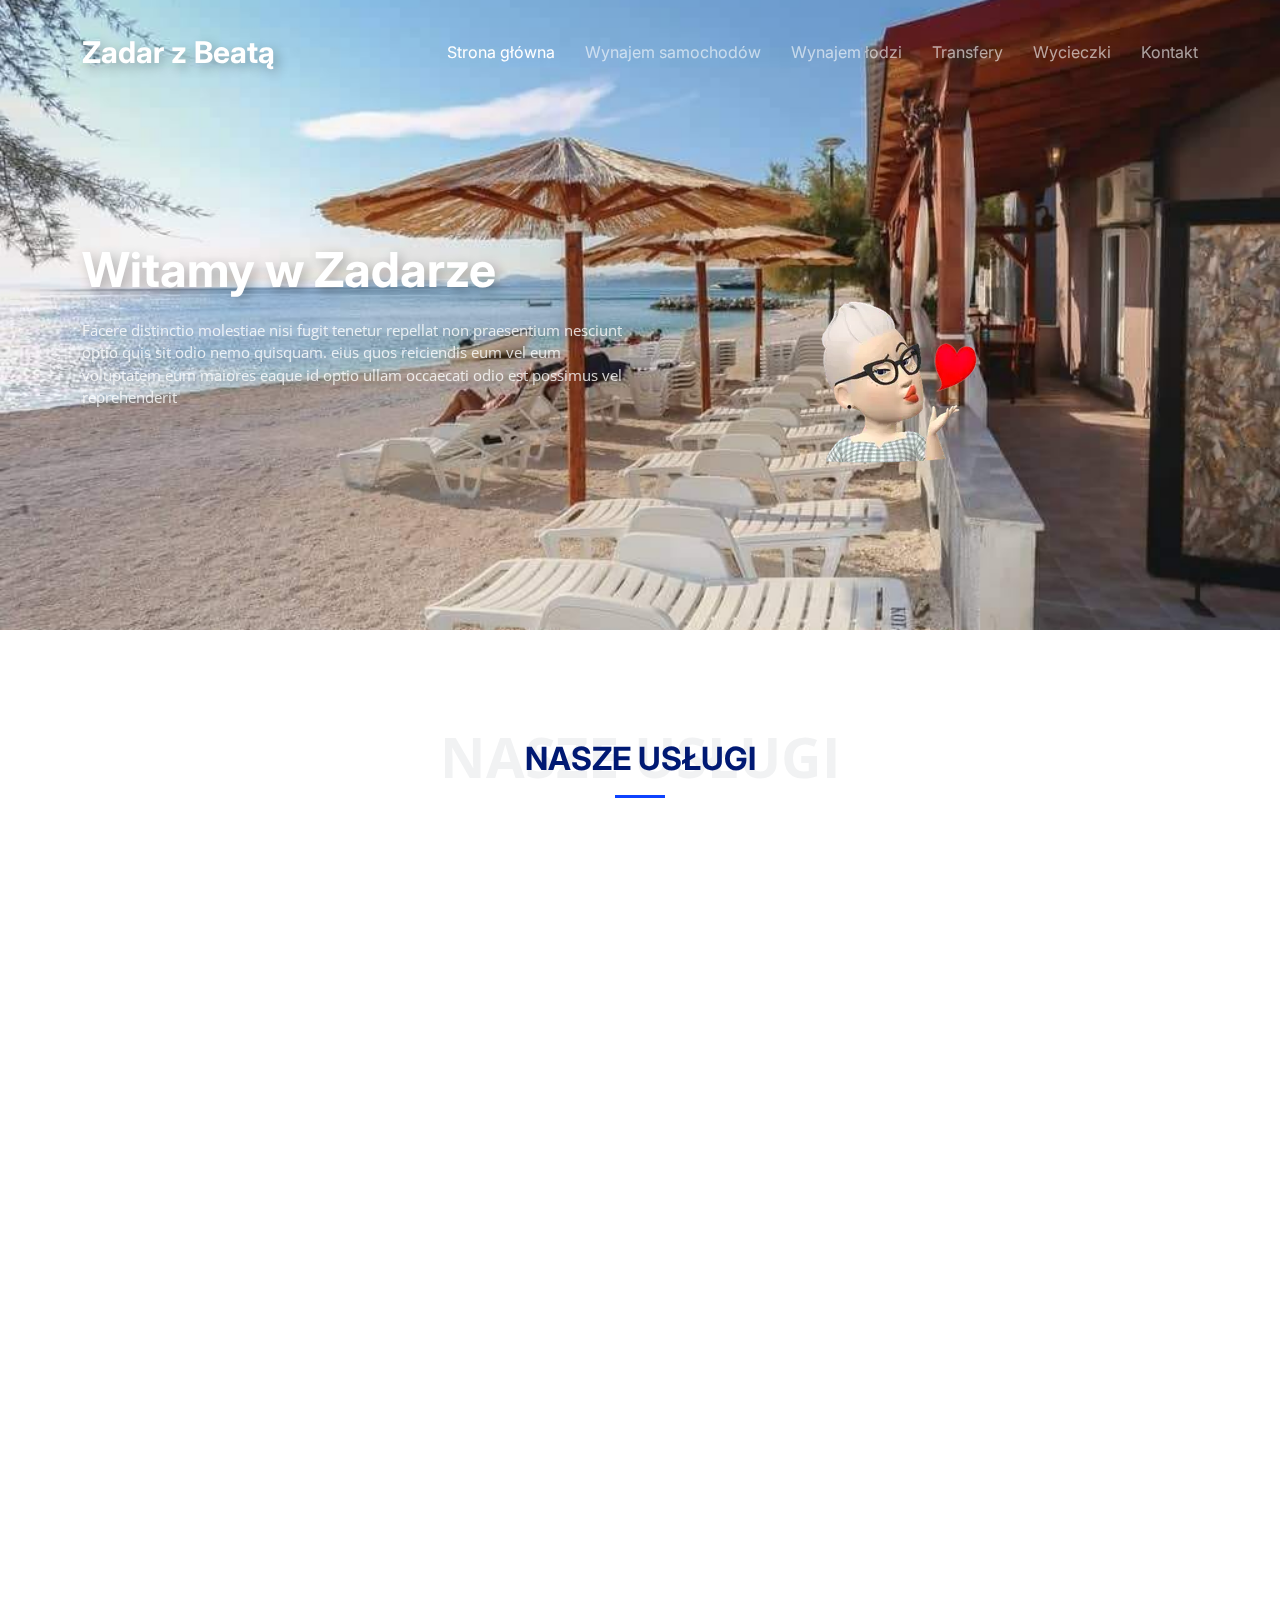
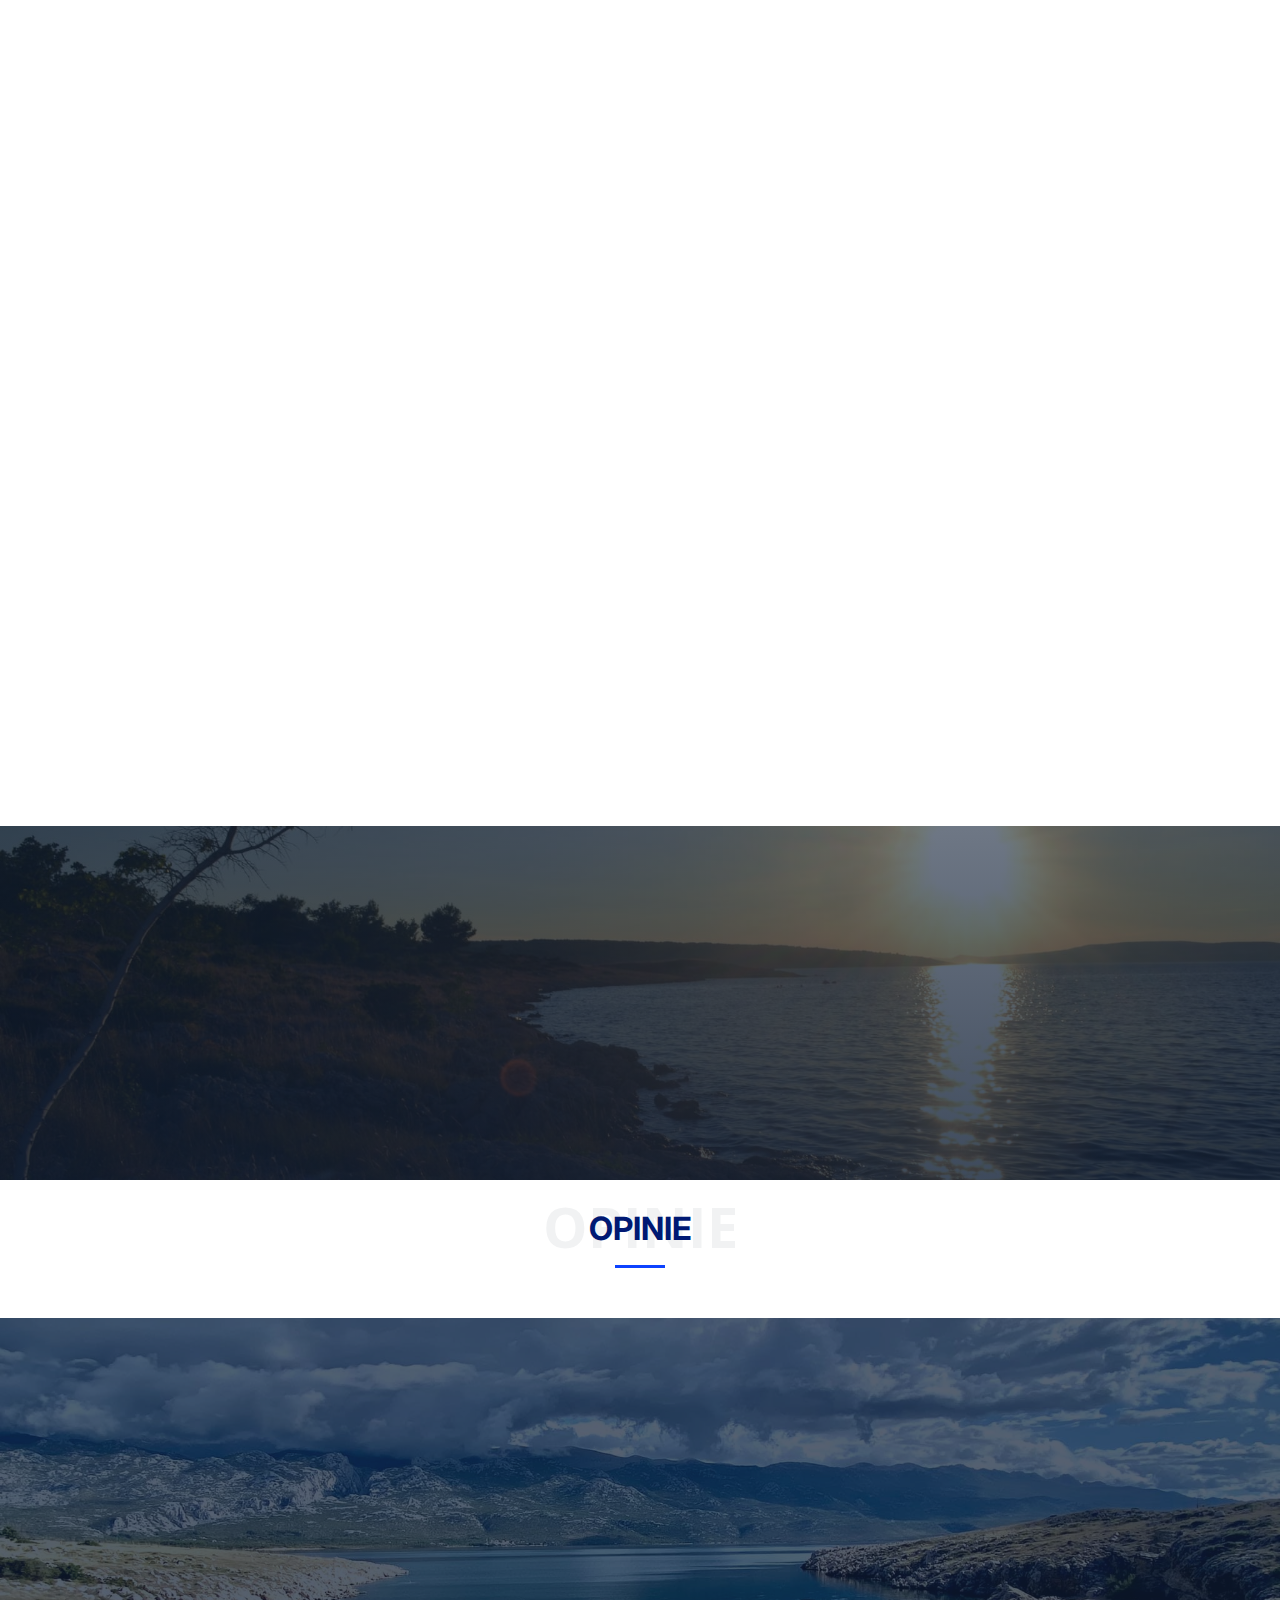
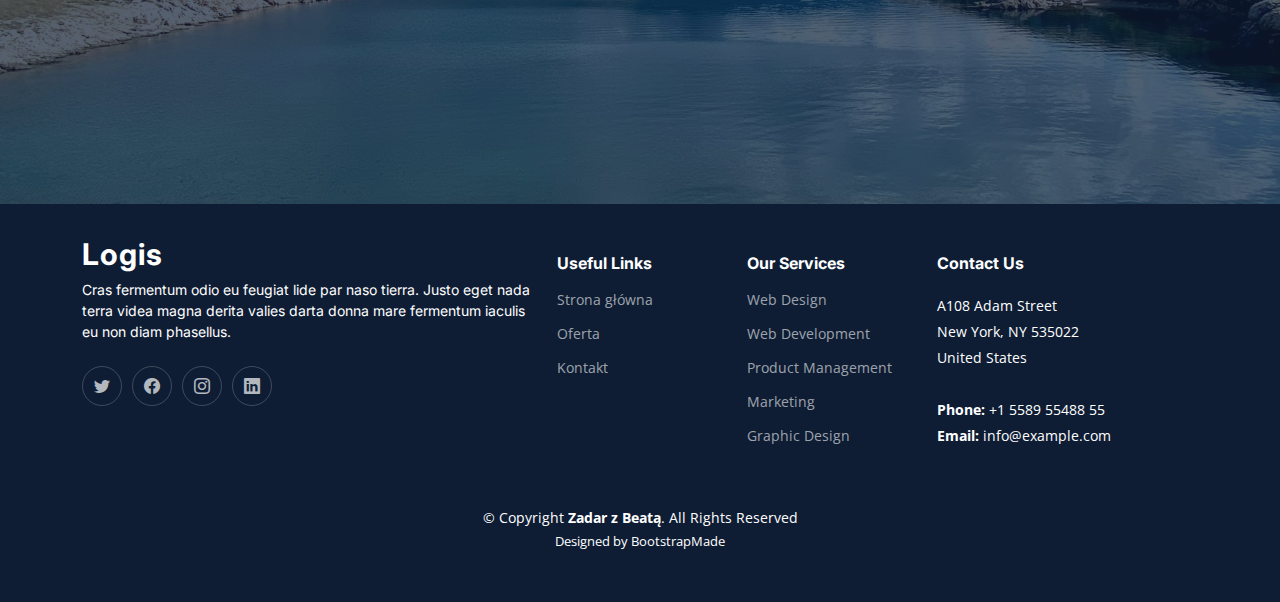
==== index.html @ bf8ce145 "First draw" ====
<!DOCTYPE html>
<html lang="en">

<head>
  <meta charset="utf-8">
  <meta content="width=device-width, initial-scale=1.0" name="viewport">

  <title>Zadar z Beatą</title>
  <meta content="Zadar z beatą - wypożyczenie auta, wypożyczenie łodzi, wycieczki, transfery lotniskowe" name="description">
  <meta content="zadar, chorowacja, wypożyczenie auta, wypożyczenie łodzi, wycieczki, transfery lotniskowe" name="keywords">

  <!-- Favicons -->
  <link href="assets/img/favicon.png" rel="icon">
  <link href="assets/img/apple-touch-icon.png" rel="apple-touch-icon">

  <!-- Google Fonts -->
  <link rel="preconnect" href="https://fonts.googleapis.com">
  <link rel="preconnect" href="https://fonts.gstatic.com" crossorigin>
  <link href="https://fonts.googleapis.com/css2?family=Open+Sans:ital,wght@0,300;0,400;0,500;0,600;0,700;1,300;1,400;1,600;1,700&family=Poppins:ital,wght@0,300;0,400;0,500;0,600;0,700;1,300;1,400;1,500;1,600;1,700&family=Inter:ital,wght@0,300;0,400;0,500;0,600;0,700;1,300;1,400;1,500;1,600;1,700&display=swap" rel="stylesheet">

  <!-- Vendor CSS Files -->
  <link href="assets/vendor/bootstrap/css/bootstrap.min.css" rel="stylesheet">
  <link href="assets/vendor/bootstrap-icons/bootstrap-icons.css" rel="stylesheet">
  <link href="assets/vendor/fontawesome-free/css/all.min.css" rel="stylesheet">
  <link href="assets/vendor/glightbox/css/glightbox.min.css" rel="stylesheet">
  <link href="assets/vendor/swiper/swiper-bundle.min.css" rel="stylesheet">
  <link href="assets/vendor/aos/aos.css" rel="stylesheet">

  <!-- Template Main CSS File -->
  <link href="assets/css/main.css" rel="stylesheet">

  <!-- =======================================================
  * Template Name: Logis - v1.2.1
  * Template URL: https://bootstrapmade.com/logis-bootstrap-logistics-website-template/
  * Author: BootstrapMade.com
  * License: https://bootstrapmade.com/license/
  ======================================================== -->
</head>

<body>

  <!-- ======= Header ======= -->
  <header id="header" class="header d-flex align-items-center fixed-top">
    <div class="container-fluid container-xl d-flex align-items-center justify-content-between">

      <a href="index.html" class="logo d-flex align-items-center">
        <!-- Uncomment the line below if you also wish to use an image logo -->
        <!-- <img src="assets/img/logo.png" alt=""> -->
        <h1>Zadar z Beatą</h1>
      </a>

      <i class="mobile-nav-toggle mobile-nav-show bi bi-list"></i>
      <i class="mobile-nav-toggle mobile-nav-hide d-none bi bi-x"></i>
      <nav id="navbar" class="navbar">
        <ul>
          <li><a href="index.html" class="active">Strona główna</a></li>
          <li><a href="services.html">Wynajem samochodów</a></li>
          <li><a href="services-boats.html">Wynajem łodzi</a></li>
          <li><a href="services-transfers.html">Transfery</a></li>
          <li><a href="services-trips.html">Wycieczki</a></li>


          <!--          <li class="dropdown"><a href="#"><span>Drop Down</span> <i class="bi bi-chevron-down dropdown-indicator"></i></a>-->
<!--            <ul>-->
<!--              <li><a href="#">Drop Down 1</a></li>-->
<!--              <li class="dropdown"><a href="#"><span>Deep Drop Down</span> <i class="bi bi-chevron-down dropdown-indicator"></i></a>-->
<!--                <ul>-->
<!--                  <li><a href="#">Deep Drop Down 1</a></li>-->
<!--                  <li><a href="#">Deep Drop Down 2</a></li>-->
<!--                  <li><a href="#">Deep Drop Down 3</a></li>-->
<!--                  <li><a href="#">Deep Drop Down 4</a></li>-->
<!--                  <li><a href="#">Deep Drop Down 5</a></li>-->
<!--                </ul>-->
<!--              </li>-->
<!--              <li><a href="#">Drop Down 2</a></li>-->
<!--              <li><a href="#">Drop Down 3</a></li>-->
<!--              <li><a href="#">Drop Down 4</a></li>-->
<!--            </ul>-->
<!--          </li>-->
          <li><a href="contact.html">Kontakt</a></li>
<!--          <li><a class="get-a-quote" href="get-a-quote.html">Oblicz</a></li>-->
        </ul>
      </nav><!-- .navbar -->

    </div>
  </header><!-- End Header -->
  <!-- End Header -->

  <!-- ======= Hero Section ======= -->
  <section id="hero" class="hero d-flex align-items-center">
    <div class="container">
      <div class="row gy-4 d-flex justify-content-between">
        <div class="col-lg-6 order-2 order-lg-1 d-flex flex-column justify-content-center">
          <h2 data-aos="fade-up">Witamy w Zadarze</h2>
          <p data-aos="fade-up" data-aos-delay="100">Facere distinctio molestiae nisi fugit tenetur repellat non praesentium nesciunt optio quis sit odio nemo quisquam. eius quos reiciendis eum vel eum voluptatem eum maiores eaque id optio ullam occaecati odio est possimus vel reprehenderit</p>

<!--          <form action="#" class="form-search d-flex align-items-stretch mb-3" data-aos="fade-up" data-aos-delay="200">-->
<!--            <input type="text" class="form-control" placeholder="ZIP code or CitY">-->
<!--            <button type="submit" class="btn btn-primary">Search</button>-->
<!--          </form>-->

<!--          <div class="row gy-4" data-aos="fade-up" data-aos-delay="400">-->

<!--            <div class="col-lg-3 col-6">-->
<!--              <div class="stats-item text-center w-100 h-100">-->
<!--                <span data-purecounter-start="0" data-purecounter-end="232" data-purecounter-duration="1" class="purecounter"></span>-->
<!--                <p>Clients</p>-->
<!--              </div>-->
<!--            </div>&lt;!&ndash; End Stats Item &ndash;&gt;-->

<!--            <div class="col-lg-3 col-6">-->
<!--              <div class="stats-item text-center w-100 h-100">-->
<!--                <span data-purecounter-start="0" data-purecounter-end="521" data-purecounter-duration="1" class="purecounter"></span>-->
<!--                <p>Projects</p>-->
<!--              </div>-->
<!--            </div>&lt;!&ndash; End Stats Item &ndash;&gt;-->

<!--            <div class="col-lg-3 col-6">-->
<!--              <div class="stats-item text-center w-100 h-100">-->
<!--                <span data-purecounter-start="0" data-purecounter-end="1453" data-purecounter-duration="1" class="purecounter"></span>-->
<!--                <p>Support</p>-->
<!--              </div>-->
<!--            </div>&lt;!&ndash; End Stats Item &ndash;&gt;-->

<!--            <div class="col-lg-3 col-6">-->
<!--              <div class="stats-item text-center w-100 h-100">-->
<!--                <span data-purecounter-start="0" data-purecounter-end="32" data-purecounter-duration="1" class="purecounter"></span>-->
<!--                <p>Workers</p>-->
<!--              </div>-->
<!--            </div>&lt;!&ndash; End Stats Item &ndash;&gt;-->

<!--          </div>-->
        </div>

        <div class="col-lg-5 order-1 order-lg-2 hero-img" data-aos="zoom-out">
          <img src="assets/img/beata.webp" class="img-fluid mb-3 mb-lg-0" alt="">
        </div>

      </div>
    </div>
  </section><!-- End Hero Section -->

  <main id="main">

<!--    &lt;!&ndash; ======= Featured Services Section ======= &ndash;&gt;-->
<!--    <section id="featured-services" class="featured-services">-->
<!--      <div class="container">-->

<!--        <div class="row gy-4">-->

<!--          <div class="col-lg-4 col-md-6 service-item d-flex" data-aos="fade-up">-->
<!--            <div class="icon flex-shrink-0"><i class="fa-solid fa-cart-flatbed"></i></div>-->
<!--            <div>-->
<!--              <h4 class="title">Lorem Ipsum</h4>-->
<!--              <p class="description">Voluptatum deleniti atque corrupti quos dolores et quas molestias excepturi sint occaecati cupiditate non provident</p>-->
<!--              <a href="service-details.html" class="readmore stretched-link"><span>Learn More</span><i class="bi bi-arrow-right"></i></a>-->
<!--            </div>-->
<!--          </div>-->
<!--          &lt;!&ndash; End Service Item &ndash;&gt;-->

<!--          <div class="col-lg-4 col-md-6 service-item d-flex" data-aos="fade-up" data-aos-delay="100">-->
<!--            <div class="icon flex-shrink-0"><i class="fa-solid fa-truck"></i></div>-->
<!--            <div>-->
<!--              <h4 class="title">Dolor Sitema</h4>-->
<!--              <p class="description">Minim veniam, quis nostrud exercitation ullamco laboris nisi ut aliquip ex ea commodo consequat tarad limino ata</p>-->
<!--              <a href="service-details.html" class="readmore stretched-link"><span>Learn More</span><i class="bi bi-arrow-right"></i></a>-->
<!--            </div>-->
<!--          </div>&lt;!&ndash; End Service Item &ndash;&gt;-->

<!--          <div class="col-lg-4 col-md-6 service-item d-flex" data-aos="fade-up" data-aos-delay="200">-->
<!--            <div class="icon flex-shrink-0"><i class="fa-solid fa-truck-ramp-box"></i></div>-->
<!--            <div>-->
<!--              <h4 class="title">Sed ut perspiciatis</h4>-->
<!--              <p class="description">Duis aute irure dolor in reprehenderit in voluptate velit esse cillum dolore eu fugiat nulla pariatur</p>-->
<!--              <a href="service-details.html" class="readmore stretched-link"><span>Learn More</span><i class="bi bi-arrow-right"></i></a>-->
<!--            </div>-->
<!--          </div>&lt;!&ndash; End Service Item &ndash;&gt;-->

<!--        </div>-->

<!--      </div>-->
<!--    </section>&lt;!&ndash; End Featured Services Section &ndash;&gt;-->

<!--    &lt;!&ndash; ======= About Us Section ======= &ndash;&gt;-->
<!--    <section id="about" class="about pt-0">-->
<!--      <div class="container" data-aos="fade-up">-->

<!--        <div class="row gy-4">-->
<!--          <div class="col-lg-6 position-relative align-self-start order-lg-last order-first">-->
<!--            <img src="assets/img/about.jpg" class="img-fluid" alt="">-->
<!--            <a href="https://www.youtube.com/watch?v=LXb3EKWsInQ" class="glightbox play-btn"></a>-->
<!--          </div>-->
<!--          <div class="col-lg-6 content order-last  order-lg-first">-->
<!--            <h3>About Us</h3>-->
<!--            <p>-->
<!--              Dolor iure expedita id fuga asperiores qui sunt consequatur minima. Quidem voluptas deleniti. Sit quia molestiae quia quas qui magnam itaque veritatis dolores. Corrupti totam ut eius incidunt reiciendis veritatis asperiores placeat.-->
<!--            </p>-->
<!--            <ul>-->
<!--              <li data-aos="fade-up" data-aos-delay="100">-->
<!--                <i class="bi bi-diagram-3"></i>-->
<!--                <div>-->
<!--                  <h5>Ullamco laboris nisi ut aliquip consequat</h5>-->
<!--                  <p>Magni facilis facilis repellendus cum excepturi quaerat praesentium libre trade</p>-->
<!--                </div>-->
<!--              </li>-->
<!--              <li data-aos="fade-up" data-aos-delay="200">-->
<!--                <i class="bi bi-fullscreen-exit"></i>-->
<!--                <div>-->
<!--                  <h5>Magnam soluta odio exercitationem reprehenderi</h5>-->
<!--                  <p>Quo totam dolorum at pariatur aut distinctio dolorum laudantium illo direna pasata redi</p>-->
<!--                </div>-->
<!--              </li>-->
<!--              <li data-aos="fade-up" data-aos-delay="300">-->
<!--                <i class="bi bi-broadcast"></i>-->
<!--                <div>-->
<!--                  <h5>Voluptatem et qui exercitationem</h5>-->
<!--                  <p>Et velit et eos maiores est tempora et quos dolorem autem tempora incidunt maxime veniam</p>-->
<!--                </div>-->
<!--              </li>-->
<!--            </ul>-->
<!--          </div>-->
<!--        </div>-->

<!--      </div>-->
<!--    </section>&lt;!&ndash; End About Us Section &ndash;&gt;-->

    <!-- ======= Services Section ======= -->
    <section id="service" class="services">
      <div class="container" data-aos="fade-up">

        <div class="section-header">
          <span>Nasze usługi</span>
          <h2>Nasze usługi</h2>

        </div>

        <div class="row gy-4">

          <div class="col-lg-4 col-md-6" data-aos="fade-up" data-aos-delay="100">
            <div class="card">
              <div class="card-img">
                <img src="assets/img/car3.jpeg" alt="" class="img-fluid">
              </div>
              <h3><a href="service-details.html" class="stretched-link">Wypożycz samochód</a></h3>
              <p>Mamy do wyboru cztery rózne samochody</p>
            </div>
          </div><!-- End Card Item -->

          <div class="col-lg-4 col-md-6" data-aos="fade-up" data-aos-delay="200">
            <div class="card">
              <div class="card-img">
                <img src="assets/img/boat2.jpeg" alt="" class="img-fluid">
              </div>
              <h3><a href="service-details.html" class="stretched-link">Wypożycz łódź</a></h3>
              <p>Mamy do wyboru dwie łodzie, jeśli nie masz uprawnień nie ma problemu, można wynająć łódź ze skipperem</p>
            </div>
          </div><!-- End Card Item -->

          <div class="col-lg-4 col-md-6" data-aos="fade-up" data-aos-delay="300">
            <div class="card">
              <div class="card-img">
                <img src="assets/img/plane.jpeg" alt="" class="img-fluid">
              </div>
              <h3><a href="service-details.html" class="stretched-link">Transfery</a></h3>
              <p>Nie masz jak dojechać na lotnisko? Daj znać załatwimy dogodny transport nawet do 9 osób?</p>
            </div>
          </div><!-- End Card Item -->

          <div class="col-lg-4 col-md-6" data-aos="fade-up" data-aos-delay="400">
            <div class="card">
              <div class="card-img">
                <img src="assets/img/boattrip.jpeg" alt="" class="img-fluid">
              </div>
              <h3><a href="service-details.html" class="stretched-link">Wycieczki</a></h3>
              <p>Masz ochote zwiedzić Zadar i okolice statkiem, może paralotnią? poznaj naszą ofertę</p>
            </div>
          </div><!-- End Card Item -->

<!--          <div class="col-lg-4 col-md-6" data-aos="fade-up" data-aos-delay="500">-->
<!--            <div class="card">-->
<!--              <div class="card-img">-->
<!--                <img src="assets/img/packaging-service.jpg" alt="" class="img-fluid">-->
<!--              </div>-->
<!--              <h3><a href="service-details.html" class="stretched-link">Packaging</a></h3>-->
<!--              <p>Illo consequuntur quisquam delectus praesentium modi dignissimos facere vel cum onsequuntur maiores beatae consequatur magni voluptates</p>-->
<!--            </div>-->
<!--          </div>&lt;!&ndash; End Card Item &ndash;&gt;-->

<!--          <div class="col-lg-4 col-md-6" data-aos="fade-up" data-aos-delay="600">-->
<!--            <div class="card">-->
<!--              <div class="card-img">-->
<!--                <img src="assets/img/warehousing-service.jpg" alt="" class="img-fluid">-->
<!--              </div>-->
<!--              <h3><a href="service-details.html" class="stretched-link">Warehousing</a></h3>-->
<!--              <p>Quas assumenda non occaecati molestiae. In aut earum sed natus eatae in vero. Ab modi quisquam aut nostrum unde et qui est non quo nulla</p>-->
<!--            </div>-->
<!--          </div>&lt;!&ndash; End Card Item &ndash;&gt;-->

        </div>

      </div>
    </section><!-- End Services Section -->



<!--    &lt;!&ndash; ======= Features Section ======= &ndash;&gt;-->
<!--    <section id="features" class="features">-->
<!--      <div class="container">-->

<!--        <div class="row gy-4 align-items-center features-item" data-aos="fade-up">-->

<!--          <div class="col-md-5">-->
<!--            <img src="assets/img/features-1.jpg" class="img-fluid" alt="">-->
<!--          </div>-->
<!--          <div class="col-md-7">-->
<!--            <h3>Voluptatem dignissimos provident quasi corporis voluptates sit assumenda.</h3>-->
<!--            <p class="fst-italic">-->
<!--              Lorem ipsum dolor sit amet, consectetur adipiscing elit, sed do eiusmod tempor incididunt ut labore et dolore-->
<!--              magna aliqua.-->
<!--            </p>-->
<!--            <ul>-->
<!--              <li><i class="bi bi-check"></i> Ullamco laboris nisi ut aliquip ex ea commodo consequat.</li>-->
<!--              <li><i class="bi bi-check"></i> Duis aute irure dolor in reprehenderit in voluptate velit.</li>-->
<!--              <li><i class="bi bi-check"></i> Ullam est qui quos consequatur eos accusamus.</li>-->
<!--            </ul>-->
<!--          </div>-->
<!--        </div>&lt;!&ndash; Features Item &ndash;&gt;-->

<!--        <div class="row gy-4 align-items-center features-item" data-aos="fade-up">-->
<!--          <div class="col-md-5 order-1 order-md-2">-->
<!--            <img src="assets/img/features-2.jpg" class="img-fluid" alt="">-->
<!--          </div>-->
<!--          <div class="col-md-7 order-2 order-md-1">-->
<!--            <h3>Corporis temporibus maiores provident</h3>-->
<!--            <p class="fst-italic">-->
<!--              Lorem ipsum dolor sit amet, consectetur adipiscing elit, sed do eiusmod tempor incididunt ut labore et dolore-->
<!--              magna aliqua.-->
<!--            </p>-->
<!--            <p>-->
<!--              Ullamco laboris nisi ut aliquip ex ea commodo consequat. Duis aute irure dolor in reprehenderit in voluptate-->
<!--              velit esse cillum dolore eu fugiat nulla pariatur. Excepteur sint occaecat cupidatat non proident, sunt in-->
<!--              culpa qui officia deserunt mollit anim id est laborum-->
<!--            </p>-->
<!--          </div>-->
<!--        </div>&lt;!&ndash; Features Item &ndash;&gt;-->

<!--        <div class="row gy-4 align-items-center features-item" data-aos="fade-up">-->
<!--          <div class="col-md-5">-->
<!--            <img src="assets/img/features-3.jpg" class="img-fluid" alt="">-->
<!--          </div>-->
<!--          <div class="col-md-7">-->
<!--            <h3>Sunt consequatur ad ut est nulla consectetur reiciendis animi voluptas</h3>-->
<!--            <p>Cupiditate placeat cupiditate placeat est ipsam culpa. Delectus quia minima quod. Sunt saepe odit aut quia voluptatem hic voluptas dolor doloremque.</p>-->
<!--            <ul>-->
<!--              <li><i class="bi bi-check"></i> Ullamco laboris nisi ut aliquip ex ea commodo consequat.</li>-->
<!--              <li><i class="bi bi-check"></i> Duis aute irure dolor in reprehenderit in voluptate velit.</li>-->
<!--              <li><i class="bi bi-check"></i> Facilis ut et voluptatem aperiam. Autem soluta ad fugiat.</li>-->
<!--            </ul>-->
<!--          </div>-->
<!--        </div>&lt;!&ndash; Features Item &ndash;&gt;-->

<!--        <div class="row gy-4 align-items-center features-item" data-aos="fade-up">-->
<!--          <div class="col-md-5 order-1 order-md-2">-->
<!--            <img src="assets/img/features-4.jpg" class="img-fluid" alt="">-->
<!--          </div>-->
<!--          <div class="col-md-7 order-2 order-md-1">-->
<!--            <h3>Quas et necessitatibus eaque impedit ipsum animi consequatur incidunt in</h3>-->
<!--            <p class="fst-italic">-->
<!--              Lorem ipsum dolor sit amet, consectetur adipiscing elit, sed do eiusmod tempor incididunt ut labore et dolore-->
<!--              magna aliqua.-->
<!--            </p>-->
<!--            <p>-->
<!--              Ullamco laboris nisi ut aliquip ex ea commodo consequat. Duis aute irure dolor in reprehenderit in voluptate-->
<!--              velit esse cillum dolore eu fugiat nulla pariatur. Excepteur sint occaecat cupidatat non proident, sunt in-->
<!--              culpa qui officia deserunt mollit anim id est laborum-->
<!--            </p>-->
<!--          </div>-->
<!--        </div>&lt;!&ndash; Features Item &ndash;&gt;-->

<!--      </div>-->
<!--    </section>&lt;!&ndash; End Features Section &ndash;&gt;-->

<!--    &lt;!&ndash; ======= Pricing Section ======= &ndash;&gt;-->
<!--    <section id="pricing" class="pricing pt-0">-->
<!--      <div class="container" data-aos="fade-up">-->

<!--        <div class="section-header">-->
<!--          <span>Pricing</span>-->
<!--          <h2>Pricing</h2>-->

<!--        </div>-->

<!--        <div class="row gy-4">-->

<!--          <div class="col-lg-4" data-aos="fade-up" data-aos-delay="100">-->
<!--            <div class="pricing-item">-->
<!--              <h3>Free Plan</h3>-->
<!--              <h4><sup>$</sup>0<span> / month</span></h4>-->
<!--              <ul>-->
<!--                <li><i class="bi bi-check"></i> Quam adipiscing vitae proin</li>-->
<!--                <li><i class="bi bi-check"></i> Nec feugiat nisl pretium</li>-->
<!--                <li><i class="bi bi-check"></i> Nulla at volutpat diam uteera</li>-->
<!--                <li class="na"><i class="bi bi-x"></i> <span>Pharetra massa massa ultricies</span></li>-->
<!--                <li class="na"><i class="bi bi-x"></i> <span>Massa ultricies mi quis hendrerit</span></li>-->
<!--              </ul>-->
<!--              <a href="#" class="buy-btn">Buy Now</a>-->
<!--            </div>-->
<!--          </div>&lt;!&ndash; End Pricing Item &ndash;&gt;-->

<!--          <div class="col-lg-4" data-aos="fade-up" data-aos-delay="200">-->
<!--            <div class="pricing-item featured">-->
<!--              <h3>Business Plan</h3>-->
<!--              <h4><sup>$</sup>29<span> / month</span></h4>-->
<!--              <ul>-->
<!--                <li><i class="bi bi-check"></i> Quam adipiscing vitae proin</li>-->
<!--                <li><i class="bi bi-check"></i> Nec feugiat nisl pretium</li>-->
<!--                <li><i class="bi bi-check"></i> Nulla at volutpat diam uteera</li>-->
<!--                <li><i class="bi bi-check"></i> Pharetra massa massa ultricies</li>-->
<!--                <li><i class="bi bi-check"></i> Massa ultricies mi quis hendrerit</li>-->
<!--              </ul>-->
<!--              <a href="#" class="buy-btn">Buy Now</a>-->
<!--            </div>-->
<!--          </div>&lt;!&ndash; End Pricing Item &ndash;&gt;-->

<!--          <div class="col-lg-4" data-aos="fade-up" data-aos-delay="300">-->
<!--            <div class="pricing-item">-->
<!--              <h3>Developer Plan</h3>-->
<!--              <h4><sup>$</sup>49<span> / month</span></h4>-->
<!--              <ul>-->
<!--                <li><i class="bi bi-check"></i> Quam adipiscing vitae proin</li>-->
<!--                <li><i class="bi bi-check"></i> Nec feugiat nisl pretium</li>-->
<!--                <li><i class="bi bi-check"></i> Nulla at volutpat diam uteera</li>-->
<!--                <li><i class="bi bi-check"></i> Pharetra massa massa ultricies</li>-->
<!--                <li><i class="bi bi-check"></i> Massa ultricies mi quis hendrerit</li>-->
<!--              </ul>-->
<!--              <a href="#" class="buy-btn">Buy Now</a>-->
<!--            </div>-->
<!--          </div>&lt;!&ndash; End Pricing Item &ndash;&gt;-->

<!--        </div>-->

<!--      </div>-->
<!--    </section>&lt;!&ndash; End Pricing Section &ndash;&gt;-->



    <!-- ======= Frequently Asked Questions Section ======= -->
    <section id="faq" class="faq">
      <div class="container" data-aos="fade-up">

        <div class="section-header">
          <span>FAQ</span>
          <h2>FAQ</h2>

        </div>

        <div class="row justify-content-center" data-aos="fade-up" data-aos-delay="200">
          <div class="col-lg-10">

            <div class="accordion accordion-flush" id="faqlist">

              <div class="accordion-item">
                <h3 class="accordion-header">
                  <button class="accordion-button collapsed" type="button" data-bs-toggle="collapse" data-bs-target="#faq-content-1">
                    <i class="bi bi-question-circle question-icon"></i>
                    Non consectetur a erat nam at lectus urna duis?
                  </button>
                </h3>
                <div id="faq-content-1" class="accordion-collapse collapse" data-bs-parent="#faqlist">
                  <div class="accordion-body">
                    Feugiat pretium nibh ipsum consequat. Tempus iaculis urna id volutpat lacus laoreet non curabitur gravida. Venenatis lectus magna fringilla urna porttitor rhoncus dolor purus non.
                  </div>
                </div>
              </div><!-- # Faq item-->

              <div class="accordion-item">
                <h3 class="accordion-header">
                  <button class="accordion-button collapsed" type="button" data-bs-toggle="collapse" data-bs-target="#faq-content-2">
                    <i class="bi bi-question-circle question-icon"></i>
                    Feugiat scelerisque varius morbi enim nunc faucibus a pellentesque?
                  </button>
                </h3>
                <div id="faq-content-2" class="accordion-collapse collapse" data-bs-parent="#faqlist">
                  <div class="accordion-body">
                    Dolor sit amet consectetur adipiscing elit pellentesque habitant morbi. Id interdum velit laoreet id donec ultrices. Fringilla phasellus faucibus scelerisque eleifend donec pretium. Est pellentesque elit ullamcorper dignissim. Mauris ultrices eros in cursus turpis massa tincidunt dui.
                  </div>
                </div>
              </div><!-- # Faq item-->

              <div class="accordion-item">
                <h3 class="accordion-header">
                  <button class="accordion-button collapsed" type="button" data-bs-toggle="collapse" data-bs-target="#faq-content-3">
                    <i class="bi bi-question-circle question-icon"></i>
                    Dolor sit amet consectetur adipiscing elit pellentesque habitant morbi?
                  </button>
                </h3>
                <div id="faq-content-3" class="accordion-collapse collapse" data-bs-parent="#faqlist">
                  <div class="accordion-body">
                    Eleifend mi in nulla posuere sollicitudin aliquam ultrices sagittis orci. Faucibus pulvinar elementum integer enim. Sem nulla pharetra diam sit amet nisl suscipit. Rutrum tellus pellentesque eu tincidunt. Lectus urna duis convallis convallis tellus. Urna molestie at elementum eu facilisis sed odio morbi quis
                  </div>
                </div>
              </div><!-- # Faq item-->

              <div class="accordion-item">
                <h3 class="accordion-header">
                  <button class="accordion-button collapsed" type="button" data-bs-toggle="collapse" data-bs-target="#faq-content-4">
                    <i class="bi bi-question-circle question-icon"></i>
                    Ac odio tempor orci dapibus. Aliquam eleifend mi in nulla?
                  </button>
                </h3>
                <div id="faq-content-4" class="accordion-collapse collapse" data-bs-parent="#faqlist">
                  <div class="accordion-body">
                    <i class="bi bi-question-circle question-icon"></i>
                    Dolor sit amet consectetur adipiscing elit pellentesque habitant morbi. Id interdum velit laoreet id donec ultrices. Fringilla phasellus faucibus scelerisque eleifend donec pretium. Est pellentesque elit ullamcorper dignissim. Mauris ultrices eros in cursus turpis massa tincidunt dui.
                  </div>
                </div>
              </div><!-- # Faq item-->

              <div class="accordion-item">
                <h3 class="accordion-header">
                  <button class="accordion-button collapsed" type="button" data-bs-toggle="collapse" data-bs-target="#faq-content-5">
                    <i class="bi bi-question-circle question-icon"></i>
                    Tempus quam pellentesque nec nam aliquam sem et tortor consequat?
                  </button>
                </h3>
                <div id="faq-content-5" class="accordion-collapse collapse" data-bs-parent="#faqlist">
                  <div class="accordion-body">
                    Molestie a iaculis at erat pellentesque adipiscing commodo. Dignissim suspendisse in est ante in. Nunc vel risus commodo viverra maecenas accumsan. Sit amet nisl suscipit adipiscing bibendum est. Purus gravida quis blandit turpis cursus in
                  </div>
                </div>
              </div><!-- # Faq item-->

            </div>

          </div>
        </div>

      </div>
    </section><!-- End Frequently Asked Questions Section -->

    <!-- ======= Call To Action Section ======= -->
    <section id="call-to-action" class="call-to-action">
      <div class="container" data-aos="zoom-out">

        <div class="row justify-content-center">
          <div class="col-lg-8 text-center">
            <h3>Masz jakieś pytania?</h3>
            <p>Zapraszamy do kontaktu</p>
            <a class="cta-btn" href="contact.html">Skontaktuj się z nami</a>
          </div>
        </div>

      </div>
    </section><!-- End Call To Action Section -->

    <!-- ======= Testimonials Section ======= -->
    <div class="section-header">
      <span>Opinie</span>
      <h2>Opinie</h2>

    </div>
    <section id="testimonials" class="testimonials">
      <div class="container">



        <div class="slides-1 swiper" data-aos="fade-up">
          <div class="swiper-wrapper">

            <div class="swiper-slide">
              <div class="testimonial-item">
                <img src="assets/img/testimonials/testimonials-1.jpg" class="testimonial-img" alt="">
                <h3>Saul Goodman</h3>
                <h4>Ceo &amp; Founder</h4>
                <div class="stars">
                  <i class="bi bi-star-fill"></i><i class="bi bi-star-fill"></i><i class="bi bi-star-fill"></i><i class="bi bi-star-fill"></i><i class="bi bi-star-fill"></i>
                </div>
                <p>
                  <i class="bi bi-quote quote-icon-left"></i>
                  Proin iaculis purus consequat sem cure digni ssim donec porttitora entum suscipit rhoncus. Accusantium quam, ultricies eget id, aliquam eget nibh et. Maecen aliquam, risus at semper.
                  <i class="bi bi-quote quote-icon-right"></i>
                </p>
              </div>
            </div><!-- End testimonial item -->

            <div class="swiper-slide">
              <div class="testimonial-item">
                <img src="assets/img/testimonials/testimonials-2.jpg" class="testimonial-img" alt="">
                <h3>Sara Wilsson</h3>
                <h4>Designer</h4>
                <div class="stars">
                  <i class="bi bi-star-fill"></i><i class="bi bi-star-fill"></i><i class="bi bi-star-fill"></i><i class="bi bi-star-fill"></i><i class="bi bi-star-fill"></i>
                </div>
                <p>
                  <i class="bi bi-quote quote-icon-left"></i>
                  Export tempor illum tamen malis malis eram quae irure esse labore quem cillum quid cillum eram malis quorum velit fore eram velit sunt aliqua noster fugiat irure amet legam anim culpa.
                  <i class="bi bi-quote quote-icon-right"></i>
                </p>
              </div>
            </div><!-- End testimonial item -->

            <div class="swiper-slide">
              <div class="testimonial-item">
                <img src="assets/img/testimonials/testimonials-3.jpg" class="testimonial-img" alt="">
                <h3>Jena Karlis</h3>
                <h4>Store Owner</h4>
                <div class="stars">
                  <i class="bi bi-star-fill"></i><i class="bi bi-star-fill"></i><i class="bi bi-star-fill"></i><i class="bi bi-star-fill"></i><i class="bi bi-star-fill"></i>
                </div>
                <p>
                  <i class="bi bi-quote quote-icon-left"></i>
                  Enim nisi quem export duis labore cillum quae magna enim sint quorum nulla quem veniam duis minim tempor labore quem eram duis noster aute amet eram fore quis sint minim.
                  <i class="bi bi-quote quote-icon-right"></i>
                </p>
              </div>
            </div><!-- End testimonial item -->

            <div class="swiper-slide">
              <div class="testimonial-item">
                <img src="assets/img/testimonials/testimonials-4.jpg" class="testimonial-img" alt="">
                <h3>Matt Brandon</h3>
                <h4>Freelancer</h4>
                <div class="stars">
                  <i class="bi bi-star-fill"></i><i class="bi bi-star-fill"></i><i class="bi bi-star-fill"></i><i class="bi bi-star-fill"></i><i class="bi bi-star-fill"></i>
                </div>
                <p>
                  <i class="bi bi-quote quote-icon-left"></i>
                  Fugiat enim eram quae cillum dolore dolor amet nulla culpa multos export minim fugiat minim velit minim dolor enim duis veniam ipsum anim magna sunt elit fore quem dolore labore illum veniam.
                  <i class="bi bi-quote quote-icon-right"></i>
                </p>
              </div>
            </div><!-- End testimonial item -->

            <div class="swiper-slide">
              <div class="testimonial-item">
                <img src="assets/img/testimonials/testimonials-5.jpg" class="testimonial-img" alt="">
                <h3>John Larson</h3>
                <h4>Entrepreneur</h4>
                <div class="stars">
                  <i class="bi bi-star-fill"></i><i class="bi bi-star-fill"></i><i class="bi bi-star-fill"></i><i class="bi bi-star-fill"></i><i class="bi bi-star-fill"></i>
                </div>
                <p>
                  <i class="bi bi-quote quote-icon-left"></i>
                  Quis quorum aliqua sint quem legam fore sunt eram irure aliqua veniam tempor noster veniam enim culpa labore duis sunt culpa nulla illum cillum fugiat legam esse veniam culpa fore nisi cillum quid.
                  <i class="bi bi-quote quote-icon-right"></i>
                </p>
              </div>
            </div><!-- End testimonial item -->

          </div>
          <div class="swiper-pagination"></div>
        </div>

      </div>
    </section><!-- End Testimonials Section -->

  </main><!-- End #main -->

  <!-- ======= Footer ======= -->
  <footer id="footer" class="footer">

    <div class="container">
      <div class="row gy-4">
        <div class="col-lg-5 col-md-12 footer-info">
          <a href="index.html" class="logo d-flex align-items-center">
            <span>Logis</span>
          </a>
          <p>Cras fermentum odio eu feugiat lide par naso tierra. Justo eget nada terra videa magna derita valies darta donna mare fermentum iaculis eu non diam phasellus.</p>
          <div class="social-links d-flex mt-4">
            <a href="#" class="twitter"><i class="bi bi-twitter"></i></a>
            <a href="#" class="facebook"><i class="bi bi-facebook"></i></a>
            <a href="#" class="instagram"><i class="bi bi-instagram"></i></a>
            <a href="#" class="linkedin"><i class="bi bi-linkedin"></i></a>
          </div>
        </div>

        <div class="col-lg-2 col-6 footer-links">
          <h4>Useful Links</h4>
          <ul>
            <li><a href="#">Strona główna</a></li>
            <li><a href="#">Oferta</a></li>
            <li><a href="#">Kontakt</a></li>

          </ul>
        </div>

        <div class="col-lg-2 col-6 footer-links">
          <h4>Our Services</h4>
          <ul>
            <li><a href="#">Web Design</a></li>
            <li><a href="#">Web Development</a></li>
            <li><a href="#">Product Management</a></li>
            <li><a href="#">Marketing</a></li>
            <li><a href="#">Graphic Design</a></li>
          </ul>
        </div>

        <div class="col-lg-3 col-md-12 footer-contact text-center text-md-start">
          <h4>Contact Us</h4>
          <p>
            A108 Adam Street <br>
            New York, NY 535022<br>
            United States <br><br>
            <strong>Phone:</strong> +1 5589 55488 55<br>
            <strong>Email:</strong> info@example.com<br>
          </p>

        </div>

      </div>
    </div>

    <div class="container mt-4">
      <div class="copyright">
        &copy; Copyright <strong><span>Zadar z Beatą</span></strong>. All Rights Reserved
      </div>
      <div class="credits">
        <!-- All the links in the footer should remain intact. -->
        <!-- You can delete the links only if you purchased the pro version. -->
        <!-- Licensing information: https://bootstrapmade.com/license/ -->
        <!-- Purchase the pro version with working PHP/AJAX contact form: https://bootstrapmade.com/logis-bootstrap-logistics-website-template/ -->
        Designed by <a href="https://bootstrapmade.com/">BootstrapMade</a>
      </div>
    </div>

  </footer><!-- End Footer -->
  <!-- End Footer -->

  <a href="#" class="scroll-top d-flex align-items-center justify-content-center"><i class="bi bi-arrow-up-short"></i></a>

  <div id="preloader"></div>

  <!-- Vendor JS Files -->
  <script src="assets/vendor/bootstrap/js/bootstrap.bundle.min.js"></script>
  <script src="assets/vendor/purecounter/purecounter_vanilla.js"></script>
  <script src="assets/vendor/glightbox/js/glightbox.min.js"></script>
  <script src="assets/vendor/swiper/swiper-bundle.min.js"></script>
  <script src="assets/vendor/aos/aos.js"></script>
  <script src="assets/vendor/php-email-form/validate.js"></script>

  <!-- Template Main JS File -->
  <script src="assets/js/main.js"></script>

</body>

</html>
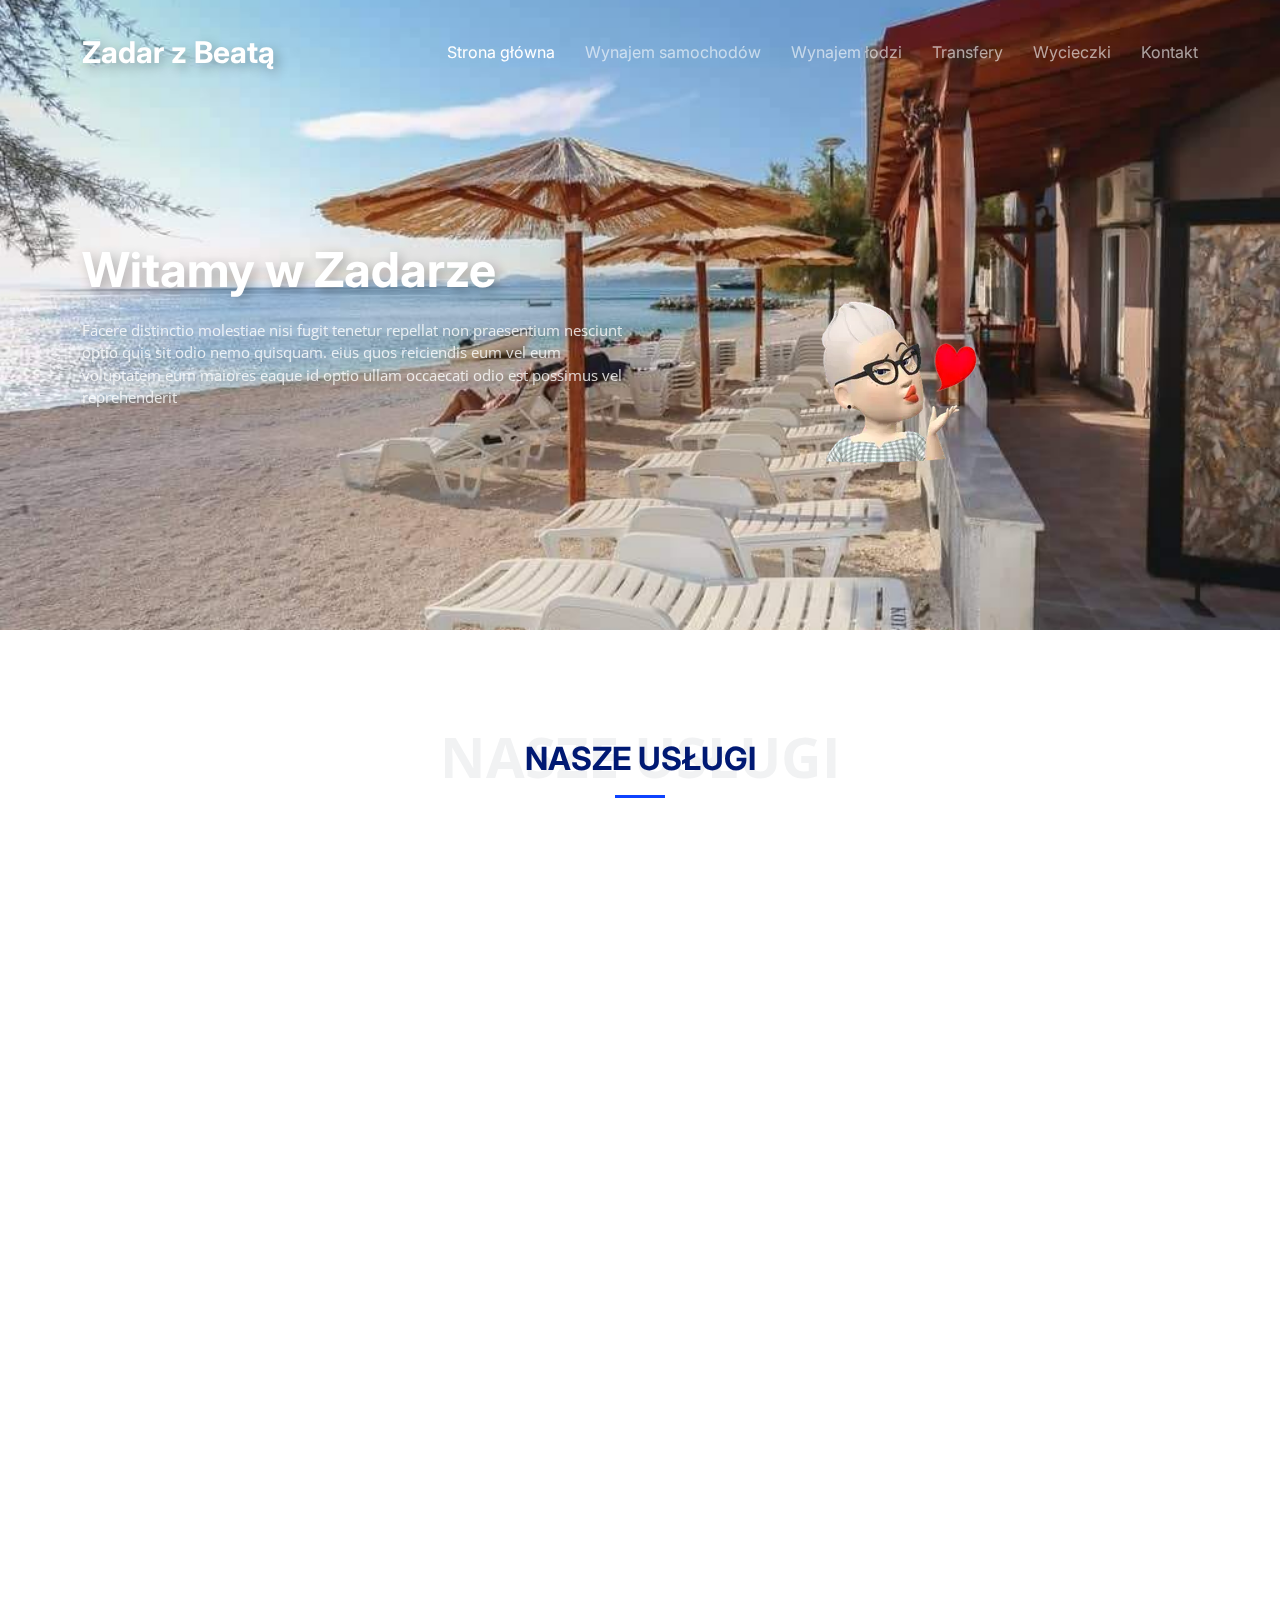
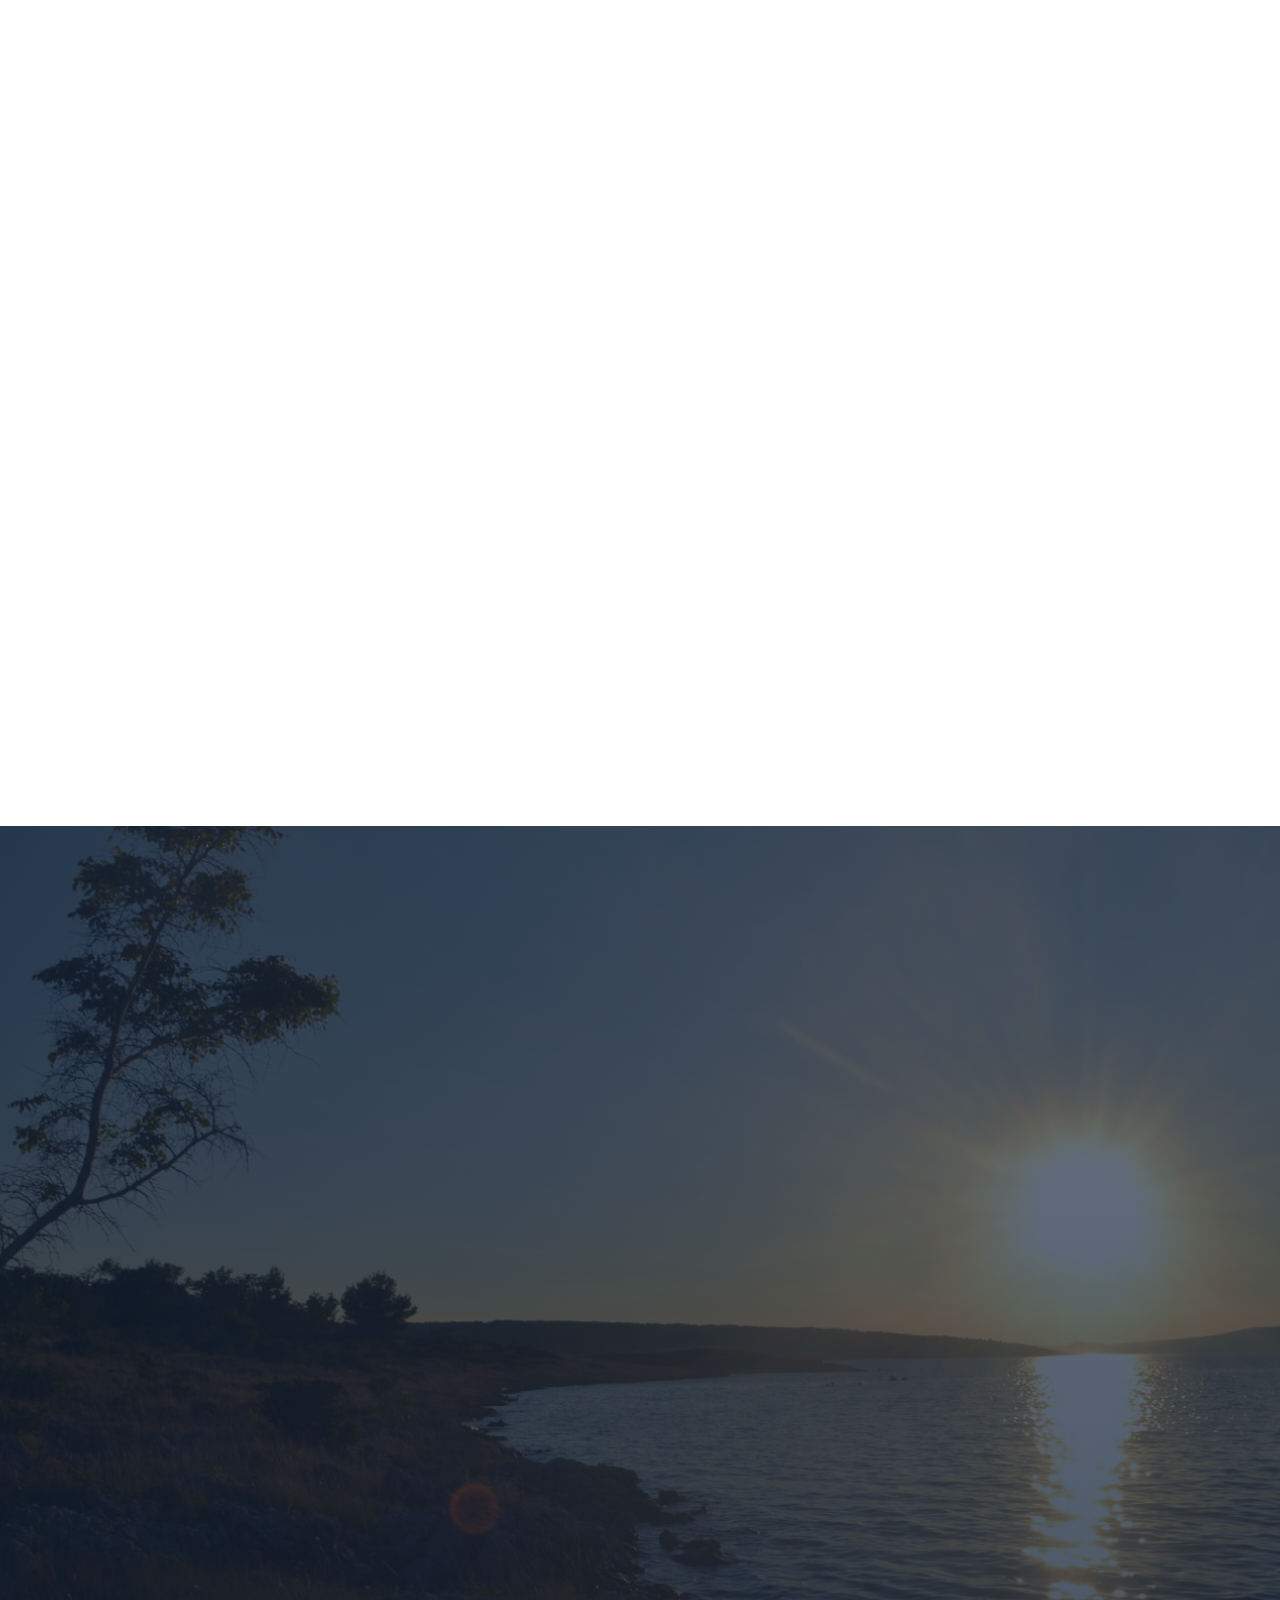
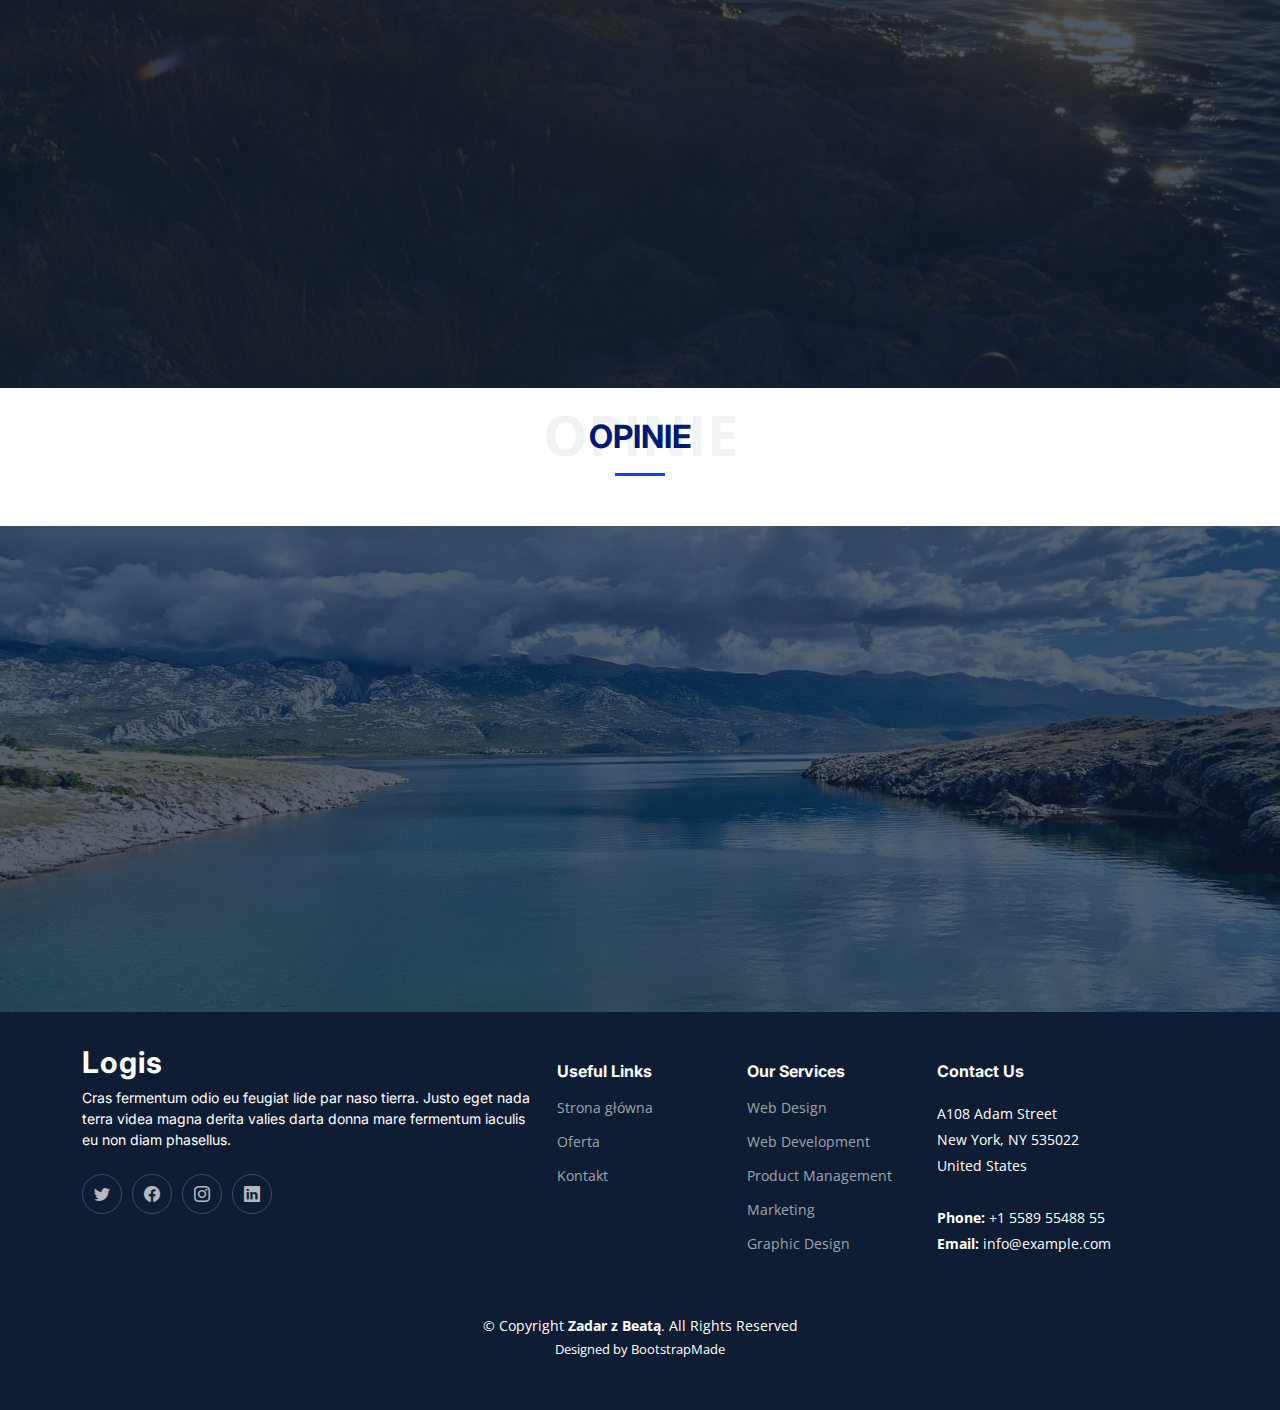
==== commit 8a813c73: "gform added" ====
--- a/index.html
+++ b/index.html
@@ -547,7 +547,10 @@
             <h3>Masz jakieś pytania?</h3>
             <p>Zapraszamy do kontaktu</p>
             <a class="cta-btn" href="contact.html">Skontaktuj się z nami</a>
+            <p>lub wypełnij formularz</p>
           </div>
+          <iframe class="google-form" src="https://docs.google.com/forms/d/e/1FAIpQLSfXX-KuBn0xPsdh6P5CgdrdAnCjIUatkCWjKuU6kds_0OQO0A/viewform?embedded=true">Ładuję…</iframe>
+
         </div>
 
       </div>
@@ -743,4 +746,4 @@
 
 </body>
 
-</html>+</html>
--- a/assets/css/main.css
+++ b/assets/css/main.css
@@ -1968,4 +1968,12 @@
 
 .footer .credits a {
   color: #fff;
-}+}
+
+.google-form {
+  max-width: 768px;
+  min-width: 100%;
+  height: 768px;
+  border-radius: 10px;
+  background: #fff3cd;
+}
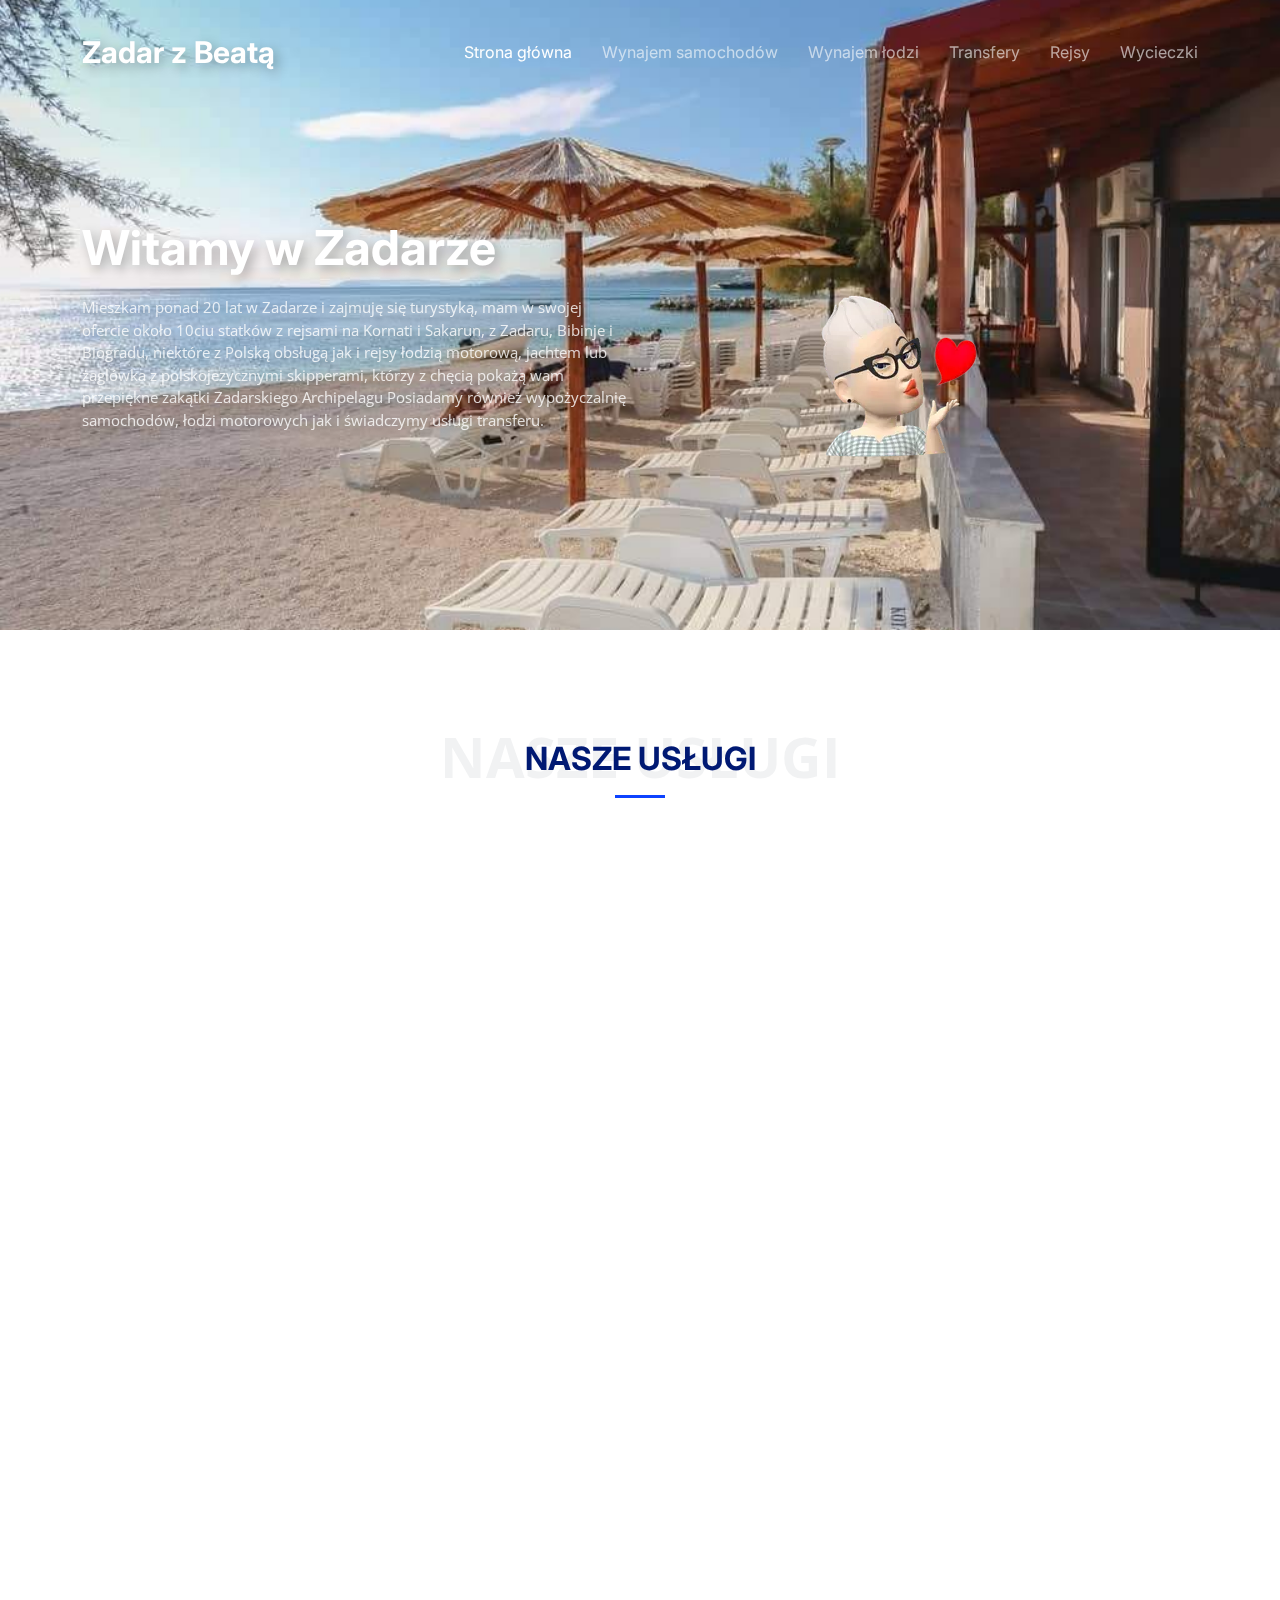
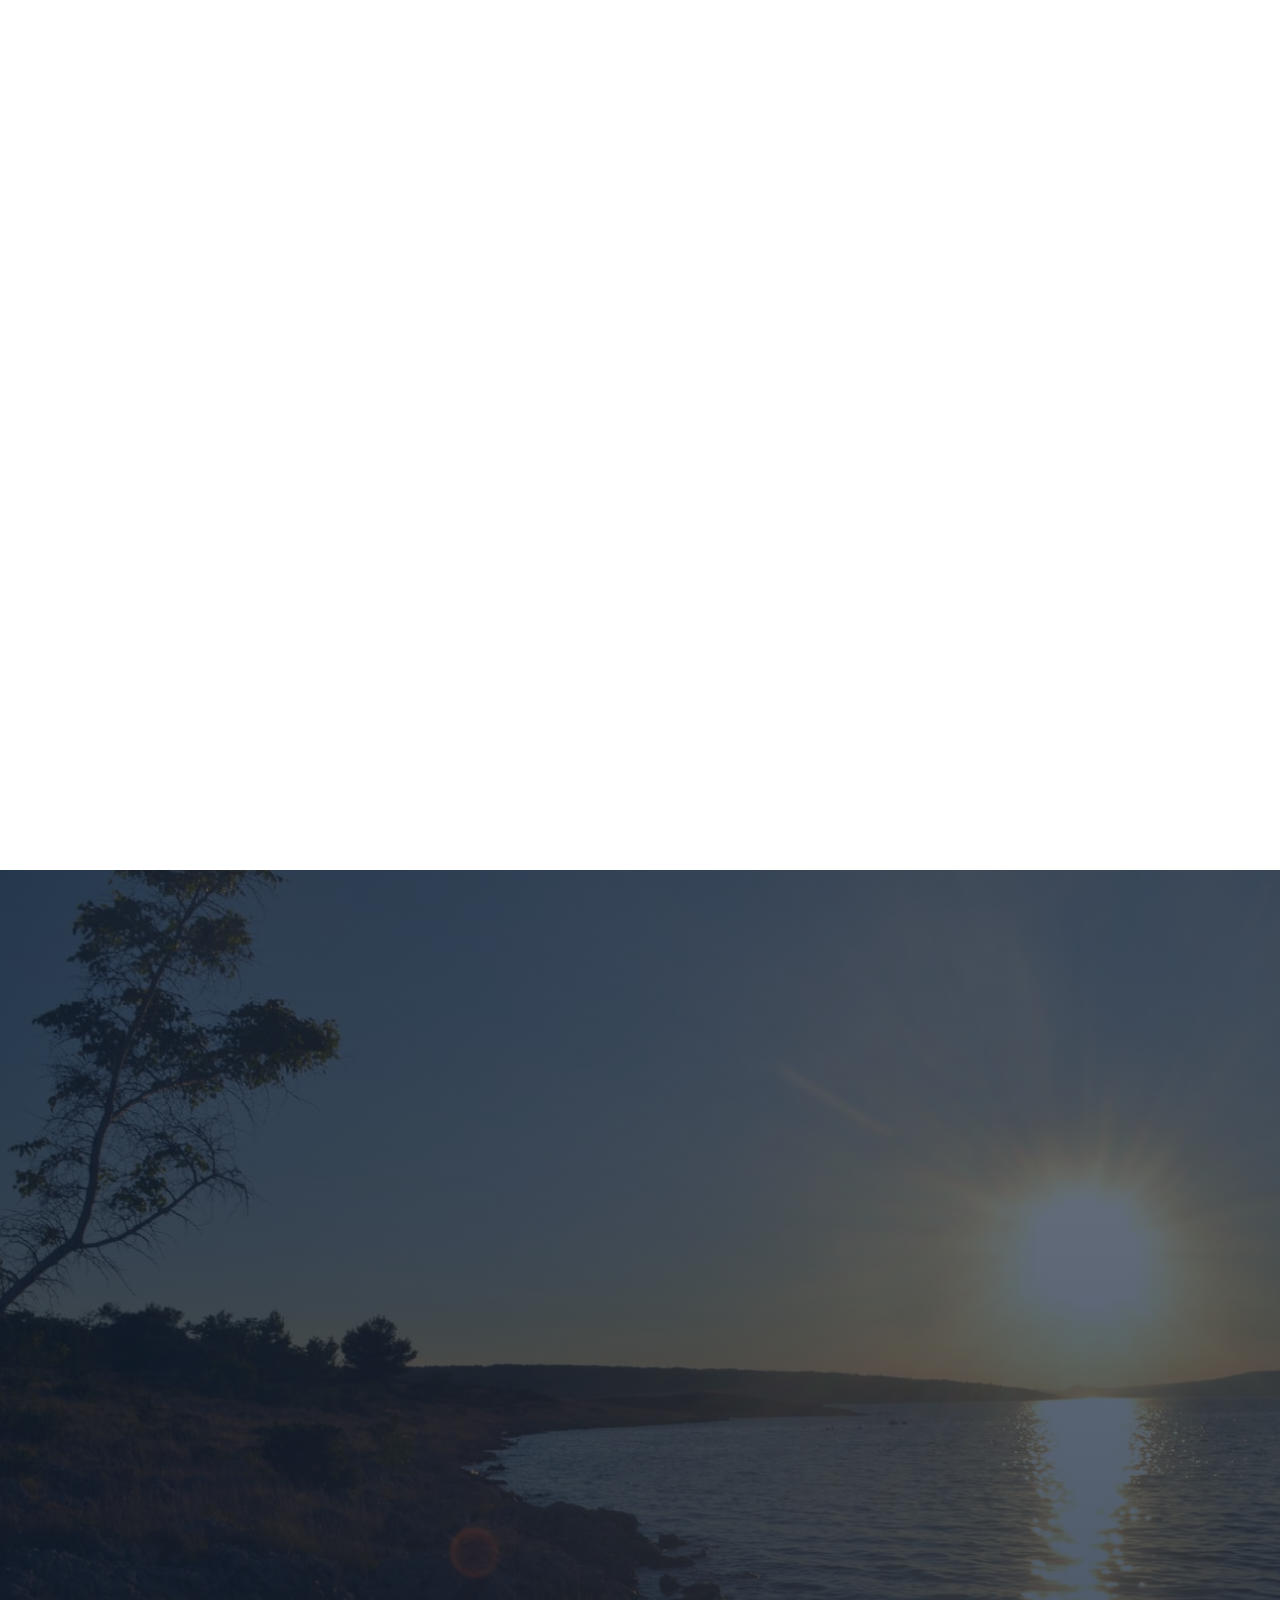
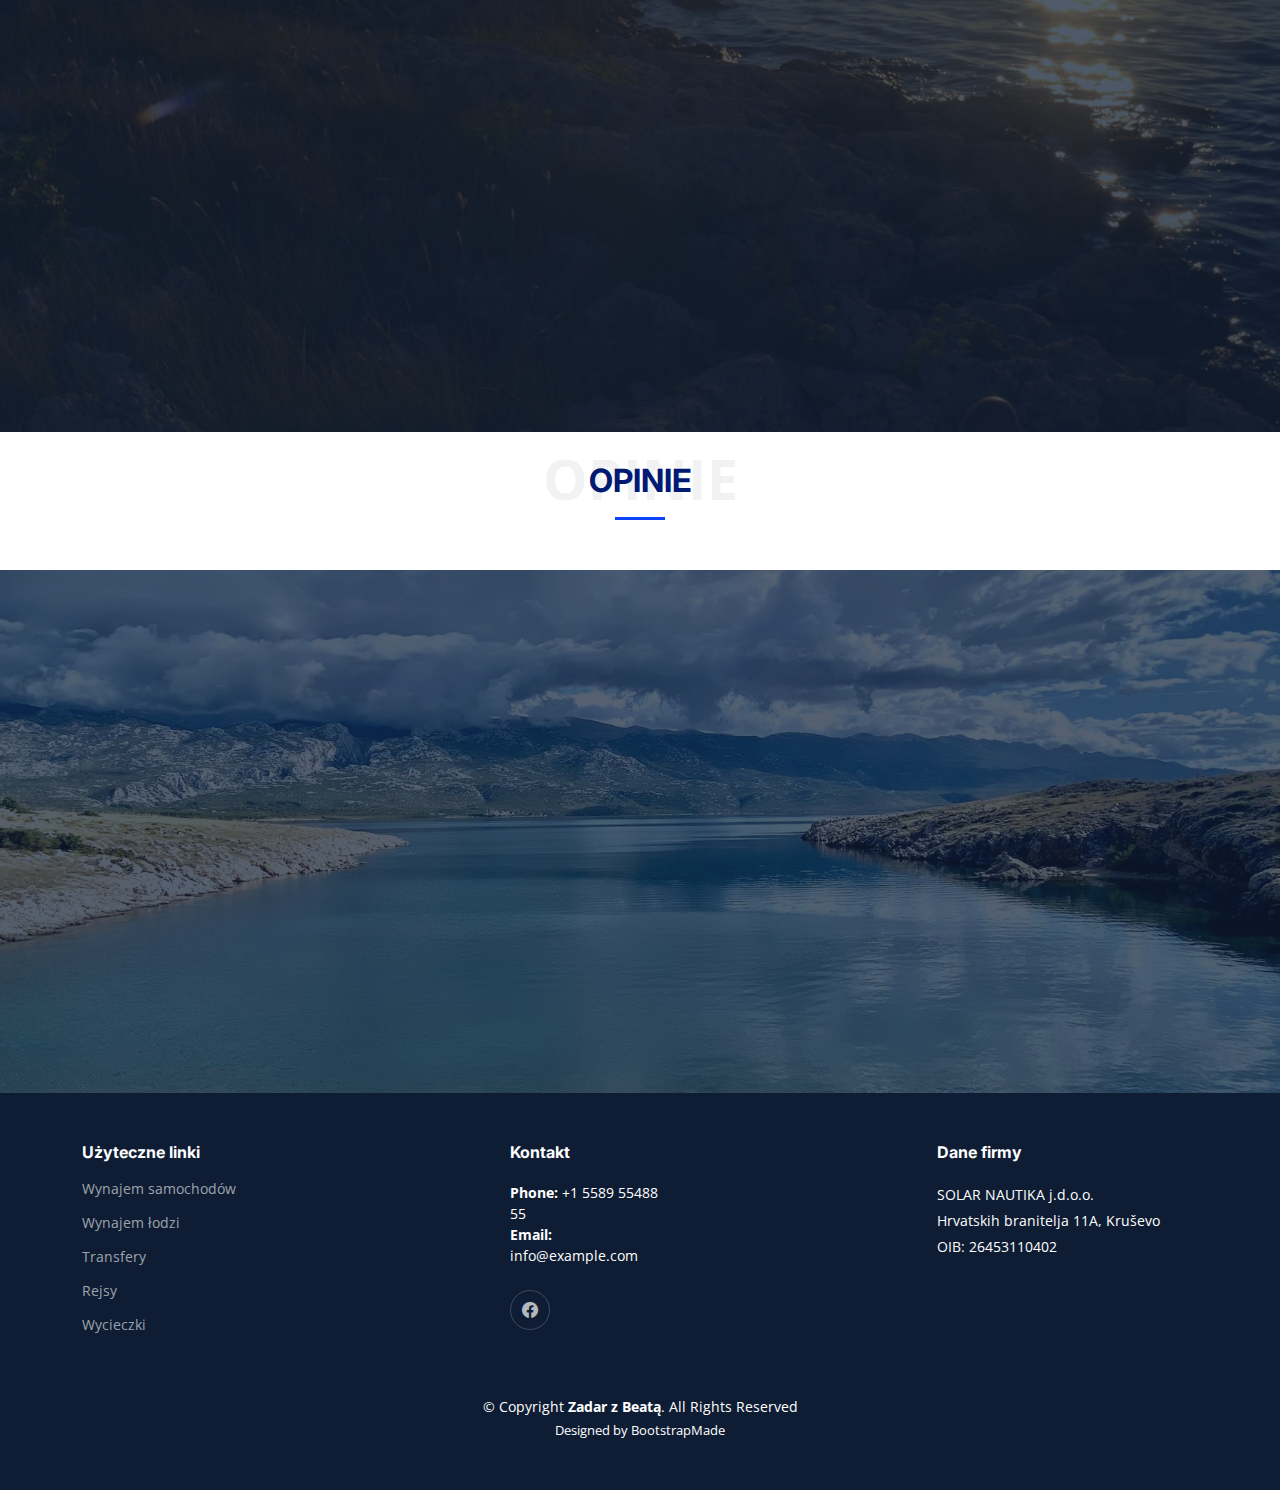
==== commit aef2c303: "new changes" ====
--- a/index.html
+++ b/index.html
@@ -57,7 +57,7 @@
           <li><a href="services.html">Wynajem samochodów</a></li>
           <li><a href="services-boats.html">Wynajem łodzi</a></li>
           <li><a href="services-transfers.html">Transfery</a></li>
-          <li><a href="services-trips.html">Wycieczki</a></li>
+          <li><a href="services-trips.html">Rejsy</a></li>
 
 
           <!--          <li class="dropdown"><a href="#"><span>Drop Down</span> <i class="bi bi-chevron-down dropdown-indicator"></i></a>-->
@@ -77,7 +77,7 @@
 <!--              <li><a href="#">Drop Down 4</a></li>-->
 <!--            </ul>-->
 <!--          </li>-->
-          <li><a href="contact.html">Kontakt</a></li>
+          <li><a href="contact.html">Wycieczki</a></li>
 <!--          <li><a class="get-a-quote" href="get-a-quote.html">Oblicz</a></li>-->
         </ul>
       </nav><!-- .navbar -->
@@ -92,7 +92,8 @@
       <div class="row gy-4 d-flex justify-content-between">
         <div class="col-lg-6 order-2 order-lg-1 d-flex flex-column justify-content-center">
           <h2 data-aos="fade-up">Witamy w Zadarze</h2>
-          <p data-aos="fade-up" data-aos-delay="100">Facere distinctio molestiae nisi fugit tenetur repellat non praesentium nesciunt optio quis sit odio nemo quisquam. eius quos reiciendis eum vel eum voluptatem eum maiores eaque id optio ullam occaecati odio est possimus vel reprehenderit</p>
+          <p data-aos="fade-up" data-aos-delay="100">Mieszkam ponad 20 lat w Zadarze i zajmuję się turystyką, mam w swojej ofercie około 10ciu statków z rejsami na Kornati i Sakarun, z Zadaru, Bibinje i Biogradu, niektóre z Polską obsługą jak i rejsy łodzią motorową, jachtem lub żaglówka z polskojezycznymi skipperami, którzy z chęcią pokażą wam przepiękne zakątki Zadarskiego Archipelagu
+            Posiadamy również wypożyczalnię samochodów, łodzi motorowych jak i świadczymy usługi transferu.</p>
 
 <!--          <form action="#" class="form-search d-flex align-items-stretch mb-3" data-aos="fade-up" data-aos-delay="200">-->
 <!--            <input type="text" class="form-control" placeholder="ZIP code or CitY">-->
@@ -241,7 +242,7 @@
               <div class="card-img">
                 <img src="assets/img/car3.jpeg" alt="" class="img-fluid">
               </div>
-              <h3><a href="service-details.html" class="stretched-link">Wypożycz samochód</a></h3>
+              <h3><a href="services.html" class="stretched-link">Wypożycz samochód</a></h3>
               <p>Mamy do wyboru cztery rózne samochody</p>
             </div>
           </div><!-- End Card Item -->
@@ -251,7 +252,7 @@
               <div class="card-img">
                 <img src="assets/img/boat2.jpeg" alt="" class="img-fluid">
               </div>
-              <h3><a href="service-details.html" class="stretched-link">Wypożycz łódź</a></h3>
+              <h3><a href="services-boats.html" class="stretched-link">Wypożycz łódź</a></h3>
               <p>Mamy do wyboru dwie łodzie, jeśli nie masz uprawnień nie ma problemu, można wynająć łódź ze skipperem</p>
             </div>
           </div><!-- End Card Item -->
@@ -271,8 +272,18 @@
               <div class="card-img">
                 <img src="assets/img/boattrip.jpeg" alt="" class="img-fluid">
               </div>
+              <h3><a href="service-details.html" class="stretched-link">Rejsy</a></h3>
+              <p>Masz ochote zwiedzić Zadar i okolice statkiem, poznaj naszą ofertę</p>
+            </div>
+          </div><!-- End Card Item -->
+
+          <div class="col-lg-4 col-md-6" data-aos="fade-up" data-aos-delay="400">
+            <div class="card">
+              <div class="card-img">
+                <img src="assets/img/boattrip.jpeg" alt="" class="img-fluid">
+              </div>
               <h3><a href="service-details.html" class="stretched-link">Wycieczki</a></h3>
-              <p>Masz ochote zwiedzić Zadar i okolice statkiem, może paralotnią? poznaj naszą ofertę</p>
+              <p>Wycieczki do parków narodowych</p>
             </div>
           </div><!-- End Card Item -->
 
@@ -463,12 +474,12 @@
                 <h3 class="accordion-header">
                   <button class="accordion-button collapsed" type="button" data-bs-toggle="collapse" data-bs-target="#faq-content-1">
                     <i class="bi bi-question-circle question-icon"></i>
-                    Non consectetur a erat nam at lectus urna duis?
+                    czy jest mozliwosc wynajecia auta na lotnisku?
                   </button>
                 </h3>
                 <div id="faq-content-1" class="accordion-collapse collapse" data-bs-parent="#faqlist">
                   <div class="accordion-body">
-                    Feugiat pretium nibh ipsum consequat. Tempus iaculis urna id volutpat lacus laoreet non curabitur gravida. Venenatis lectus magna fringilla urna porttitor rhoncus dolor purus non.
+                    Nie mamy oddzialu na lotnisku natomiast swiadczymy uslug transferu lub podstawienia na lotnisko za dodatjowa oplata.
                   </div>
                 </div>
               </div><!-- # Faq item-->
@@ -477,12 +488,12 @@
                 <h3 class="accordion-header">
                   <button class="accordion-button collapsed" type="button" data-bs-toggle="collapse" data-bs-target="#faq-content-2">
                     <i class="bi bi-question-circle question-icon"></i>
-                    Feugiat scelerisque varius morbi enim nunc faucibus a pellentesque?
+                    Czy blokujecie depozyt na kartach kredydytowych/debetowych?
                   </button>
                 </h3>
                 <div id="faq-content-2" class="accordion-collapse collapse" data-bs-parent="#faqlist">
                   <div class="accordion-body">
-                    Dolor sit amet consectetur adipiscing elit pellentesque habitant morbi. Id interdum velit laoreet id donec ultrices. Fringilla phasellus faucibus scelerisque eleifend donec pretium. Est pellentesque elit ullamcorper dignissim. Mauris ultrices eros in cursus turpis massa tincidunt dui.
+                    Nie, depozyt jest w gotowce zwrotny odrazu po oddaniu samochodu.
                   </div>
                 </div>
               </div><!-- # Faq item-->
@@ -491,12 +502,12 @@
                 <h3 class="accordion-header">
                   <button class="accordion-button collapsed" type="button" data-bs-toggle="collapse" data-bs-target="#faq-content-3">
                     <i class="bi bi-question-circle question-icon"></i>
-                    Dolor sit amet consectetur adipiscing elit pellentesque habitant morbi?
+                    Czy moge oddac samochod poznym wieczorem?
                   </button>
                 </h3>
                 <div id="faq-content-3" class="accordion-collapse collapse" data-bs-parent="#faqlist">
                   <div class="accordion-body">
-                    Eleifend mi in nulla posuere sollicitudin aliquam ultrices sagittis orci. Faucibus pulvinar elementum integer enim. Sem nulla pharetra diam sit amet nisl suscipit. Rutrum tellus pellentesque eu tincidunt. Lectus urna duis convallis convallis tellus. Urna molestie at elementum eu facilisis sed odio morbi quis
+                    Tak
                   </div>
                 </div>
               </div><!-- # Faq item-->
@@ -505,30 +516,43 @@
                 <h3 class="accordion-header">
                   <button class="accordion-button collapsed" type="button" data-bs-toggle="collapse" data-bs-target="#faq-content-4">
                     <i class="bi bi-question-circle question-icon"></i>
-                    Ac odio tempor orci dapibus. Aliquam eleifend mi in nulla?
+                    Czy jest mozliwosc zwrotu samochodu w godzinach poludniowych?
                   </button>
                 </h3>
                 <div id="faq-content-4" class="accordion-collapse collapse" data-bs-parent="#faqlist">
                   <div class="accordion-body">
                     <i class="bi bi-question-circle question-icon"></i>
-                    Dolor sit amet consectetur adipiscing elit pellentesque habitant morbi. Id interdum velit laoreet id donec ultrices. Fringilla phasellus faucibus scelerisque eleifend donec pretium. Est pellentesque elit ullamcorper dignissim. Mauris ultrices eros in cursus turpis massa tincidunt dui.
-                  </div>
+                    Wynajem jest od godziny 10:00 a zwrot  do godz 09:00, mozemy tolerowac 30 min opoznienia natomiast zwrot samochodu w pozniejszych godzinach nizeli na umowie jednoznaczy z naliczeniem kosztow za dodatkowy dzien.                  </div>
                 </div>
               </div><!-- # Faq item-->
 
               <div class="accordion-item">
                 <h3 class="accordion-header">
-                  <button class="accordion-button collapsed" type="button" data-bs-toggle="collapse" data-bs-target="#faq-content-5">
+                  <button class="accordion-button collapsed" type="button" data-bs-toggle="collapse" data-bs-target="#faq-content-6">
                     <i class="bi bi-question-circle question-icon"></i>
-                    Tempus quam pellentesque nec nam aliquam sem et tortor consequat?
+                    Czy posiadacie foteliki i podkladki dla dzieci?
                   </button>
                 </h3>
-                <div id="faq-content-5" class="accordion-collapse collapse" data-bs-parent="#faqlist">
+                <div id="faq-content-6" class="accordion-collapse collapse" data-bs-parent="#faqlist">
                   <div class="accordion-body">
-                    Molestie a iaculis at erat pellentesque adipiscing commodo. Dignissim suspendisse in est ante in. Nunc vel risus commodo viverra maecenas accumsan. Sit amet nisl suscipit adipiscing bibendum est. Purus gravida quis blandit turpis cursus in
+                    Tak. dysponujmy wszystkimi rozmiarami fotelikow.
                   </div>
                 </div>
               </div><!-- # Faq item-->
+              <div class="accordion-item">
+                <h3 class="accordion-header">
+                  <button class="accordion-button collapsed" type="button" data-bs-toggle="collapse" data-bs-target="#faq-content-7">
+                    <i class="bi bi-question-circle question-icon"></i>
+                    Czy jest możliwośc zwrotu samochodu w godzinach nocnych?
+                  </button>
+                </h3>
+                <div id="faq-content-7" class="accordion-collapse collapse" data-bs-parent="#faqlist">
+                  <div class="accordion-body">
+                    Tak, jeśli mają Panstwo u nas w tym samym czasie zarezerwowany transfer na lotnisko.
+                  </div>
+                </div>
+              </div><!-- # Faq item-->
+
 
             </div>
 
@@ -569,18 +593,16 @@
 
         <div class="slides-1 swiper" data-aos="fade-up">
           <div class="swiper-wrapper">
-
             <div class="swiper-slide">
               <div class="testimonial-item">
-                <img src="assets/img/testimonials/testimonials-1.jpg" class="testimonial-img" alt="">
-                <h3>Saul Goodman</h3>
-                <h4>Ceo &amp; Founder</h4>
+                <!--                <img src="assets/img/testimonials/testimonials-5.jpg" class="testimonial-img" alt="">-->
+                <h3>Dorota Strenczek</h3>
                 <div class="stars">
                   <i class="bi bi-star-fill"></i><i class="bi bi-star-fill"></i><i class="bi bi-star-fill"></i><i class="bi bi-star-fill"></i><i class="bi bi-star-fill"></i>
                 </div>
                 <p>
                   <i class="bi bi-quote quote-icon-left"></i>
-                  Proin iaculis purus consequat sem cure digni ssim donec porttitora entum suscipit rhoncus. Accusantium quam, ultricies eget id, aliquam eget nibh et. Maecen aliquam, risus at semper.
+                  Z całego serca polecam usługi Pani Beata Becia ❗️Mieliśmy problem w niedziele o 5 rano 🙈 🙈z transportem na lotnisko 🙈 mimo ze był to dzień wolny od pracy Pani stanęła na wysokości zadania i załatwiła nam możliwość by kierowca w ciągu 5 minut pojawił się pod apartamentem❤️  dzięki temu zdążyliśmy na samolot do domu ✈️ przy najbliższej okazji na pewno skorzystamy ponownie‼️
                   <i class="bi bi-quote quote-icon-right"></i>
                 </p>
               </div>
@@ -588,15 +610,14 @@
 
             <div class="swiper-slide">
               <div class="testimonial-item">
-                <img src="assets/img/testimonials/testimonials-2.jpg" class="testimonial-img" alt="">
-                <h3>Sara Wilsson</h3>
-                <h4>Designer</h4>
+<!--                <img src="assets/img/testimonials/testimonials-1.jpg" class="testimonial-img" alt="">-->
+                <h3>Tomasz Szular</h3>
                 <div class="stars">
                   <i class="bi bi-star-fill"></i><i class="bi bi-star-fill"></i><i class="bi bi-star-fill"></i><i class="bi bi-star-fill"></i><i class="bi bi-star-fill"></i>
                 </div>
                 <p>
                   <i class="bi bi-quote quote-icon-left"></i>
-                  Export tempor illum tamen malis malis eram quae irure esse labore quem cillum quid cillum eram malis quorum velit fore eram velit sunt aliqua noster fugiat irure amet legam anim culpa.
+                  Polecam najem auta u Beata Becia..Mieliśmy wynajęte autko z transferem z lotniska i z powrotem. Auto podstawione pod lotnisko punktualnie. Poprosiliśmy wcześniej o fotelik dla córki. Dostaliśmy nowy. Kierowca sympatyczny. Rozmawia swobodnie po angielsku. Zwrot auta umówiony przez WhatsApp. Zero problemów a swoboda w poruszaniu nieoceniona. Jeśli wrócimy do Zadaru to na pewno skorzystamy raz jeszcze. Dziękujemy i polecamy z czystym sumieniem
                   <i class="bi bi-quote quote-icon-right"></i>
                 </p>
               </div>
@@ -604,15 +625,29 @@
 
             <div class="swiper-slide">
               <div class="testimonial-item">
-                <img src="assets/img/testimonials/testimonials-3.jpg" class="testimonial-img" alt="">
-                <h3>Jena Karlis</h3>
-                <h4>Store Owner</h4>
+<!--                <img src="assets/img/testimonials/testimonials-2.jpg" class="testimonial-img" alt="">-->
+                <h3>Anna Świderska</h3>
                 <div class="stars">
                   <i class="bi bi-star-fill"></i><i class="bi bi-star-fill"></i><i class="bi bi-star-fill"></i><i class="bi bi-star-fill"></i><i class="bi bi-star-fill"></i>
                 </div>
                 <p>
                   <i class="bi bi-quote quote-icon-left"></i>
-                  Enim nisi quem export duis labore cillum quae magna enim sint quorum nulla quem veniam duis minim tempor labore quem eram duis noster aute amet eram fore quis sint minim.
+                  Bardzo bardzo dziękuję Pani Beata Becia - udało się znaleźć dla nas auto na ostatnią chwilę, świetna cena, depozyt zwrócony chwilę po oddaniu auta. Mogliśmy się dogadać co do płatności gotówką, przelewem, ogólnie mam wrażenie że z Panią Beatą wszystko można dogadać, idzie bardzo na rękę 😊 auto duże, przestronne, czyste i pachnące. Poza tym przesympatyczny kontakt, ogromna bezinteresowna pomoc, cenne rady i wskazówki. Jestem bardzo pozytywnie zaskoczona podejściem do klienta, człowieka 😊 przy najbliższej okazji na pewno ponownie skorzystamy. Polecamy i dziękujemy ❤️❤️                  <i class="bi bi-quote quote-icon-right"></i>
+                </p>
+              </div>
+            </div><!-- End testimonial item -->
+
+            <div class="swiper-slide">
+              <div class="testimonial-item">
+<!--                <img src="assets/img/testimonials/testimonials-3.jpg" class="testimonial-img" alt="">-->
+                <h3>Aleksandra Bara</h3>
+                <div class="stars">
+                  <i class="bi bi-star-fill"></i><i class="bi bi-star-fill"></i><i class="bi bi-star-fill"></i><i class="bi bi-star-fill"></i><i class="bi bi-star-fill"></i>
+                </div>
+                <p>
+                  <i class="bi bi-quote quote-icon-left"></i>
+                  Bardzo polecam Panią Beatę. Super kontakt, wszystko za nas załatwiła, korzystaliśmy z wycieczek na Wodospady Krka, Jeziora Plitwickie oraz Kornati i transfer w obie strony z lotniska i na lotnisko.
+                  Najpiękniejszym czego doświadczyliśmy, oprócz cudownych widoków, były Delfiny, które podpłynęły blisko łodzi w drodze powrotnej do Zadaru!
                   <i class="bi bi-quote quote-icon-right"></i>
                 </p>
               </div>
@@ -620,15 +655,16 @@
 
             <div class="swiper-slide">
               <div class="testimonial-item">
-                <img src="assets/img/testimonials/testimonials-4.jpg" class="testimonial-img" alt="">
-                <h3>Matt Brandon</h3>
-                <h4>Freelancer</h4>
+<!--                <img src="assets/img/testimonials/testimonials-4.jpg" class="testimonial-img" alt="">-->
+                <h3>Magda Lechnart</h3>
                 <div class="stars">
                   <i class="bi bi-star-fill"></i><i class="bi bi-star-fill"></i><i class="bi bi-star-fill"></i><i class="bi bi-star-fill"></i><i class="bi bi-star-fill"></i>
                 </div>
                 <p>
                   <i class="bi bi-quote quote-icon-left"></i>
-                  Fugiat enim eram quae cillum dolore dolor amet nulla culpa multos export minim fugiat minim velit minim dolor enim duis veniam ipsum anim magna sunt elit fore quem dolore labore illum veniam.
+                  Właśnie wróciłam dzisiaj z Cro. Pierwszy wyjazd i miłość absolutnie od pierwszego wejrzenia ❤️❤️❤️. Od ponad roku obserwowałam kilka grup tematycznych jednak to tutaj zmaterializowało się kilka spraw, dzięki którym ten pobyt wyglądał tak jak sobie wymarzyłam.
+                  Transfery, wypożyczenie auta bez zbędnych ceregieli, rejs, polecane konoby i masa zmian, czy zapytań rozwiazywanych nawet o pólnocy. Beata Becia i Mario, to nie duet,  to po prostu orkiestra.
+                  To nie biuro czy bezduszna sieciówka. Becia wsłuchuje się w każdą potrzebę, każde nawet głupie pytanie z pełną powagą i gotowością pomocy. Jeszcze raz Wam dziękuję Kochani i do zobaczenia za rok 😘
                   <i class="bi bi-quote quote-icon-right"></i>
                 </p>
               </div>
@@ -636,20 +672,23 @@
 
             <div class="swiper-slide">
               <div class="testimonial-item">
-                <img src="assets/img/testimonials/testimonials-5.jpg" class="testimonial-img" alt="">
-                <h3>John Larson</h3>
-                <h4>Entrepreneur</h4>
+<!--                <img src="assets/img/testimonials/testimonials-5.jpg" class="testimonial-img" alt="">-->
+                <h3>Małgorzata Matyjas </h3>
                 <div class="stars">
                   <i class="bi bi-star-fill"></i><i class="bi bi-star-fill"></i><i class="bi bi-star-fill"></i><i class="bi bi-star-fill"></i><i class="bi bi-star-fill"></i>
                 </div>
                 <p>
                   <i class="bi bi-quote quote-icon-left"></i>
-                  Quis quorum aliqua sint quem legam fore sunt eram irure aliqua veniam tempor noster veniam enim culpa labore duis sunt culpa nulla illum cillum fugiat legam esse veniam culpa fore nisi cillum quid.
+                  Wczoraj zakończył się mój urlop w Chorwacji,wspaniałe miejsce i piękna pogoda.
+                  Miałam przyjemność i za to bardzo dziękuję,poznać wspaniała,cudowną,pomocną i ciepłą osobę Beata Becia.Ktokolwiek w niedzielę nie otrzymał odpowiedzi od Beata Becia niech ma do mnie żal gdyż wyciągnęłam tą kobietę przesympatyczną na kawę i nie żałuję,cieszę się że są tacy ludzie jeszcze.
+                  Nie udało mi się wypożyczyć auta,nie skorzystałam z transferu ale byłam na 3 wycieczkach załatwianych przez panią Beata Becia,były cudowne.
+                  Była bardzo pomocna w każdej sytuacji,z każdym pytaniem i problem jakim się zwróciłam bardzo pomogła,doradziła gdzie dobrze zjeść i odpowiadała na wszystko nie mając obowiązku,mogła mnie "olać" i powiedzieć "radź sobie kobieto" lecz nie zrobiła tak.Polecam wszystkim tą kobietę, jest wzorem dla wszystkich,którzy mają swój biznes.Dziękuję kochana pani Beata Becia za spotkanie,śmiech i relaks,będę napewno chciała jeszcze tam wrócić ale już wtedy tylko i wyłącznie usługo od pani.
                   <i class="bi bi-quote quote-icon-right"></i>
                 </p>
               </div>
             </div><!-- End testimonial item -->
 
+
           </div>
           <div class="swiper-pagination"></div>
         </div>
@@ -663,49 +702,38 @@
   <footer id="footer" class="footer">
 
     <div class="container">
-      <div class="row gy-4">
-        <div class="col-lg-5 col-md-12 footer-info">
-          <a href="index.html" class="logo d-flex align-items-center">
-            <span>Logis</span>
-          </a>
-          <p>Cras fermentum odio eu feugiat lide par naso tierra. Justo eget nada terra videa magna derita valies darta donna mare fermentum iaculis eu non diam phasellus.</p>
+      <div class="row footer-row-center">
+
+
+        <div class="col-lg-2 col-6 footer-links">
+          <h4>Użyteczne linki</h4>
+          <ul>
+            <li><a href="#">Wynajem samochodów</a></li>
+            <li><a href="#">Wynajem łodzi</a></li>
+            <li><a href="#">Transfery</a></li>
+            <li><a href="#">Rejsy</a></li>
+            <li><a href="#">Wycieczki</a></li>
+
+          </ul>
+        </div>
+
+        <div class="col-lg-2 col-6 footer-links">
+          <h4>Kontakt</h4>
+          <strong>Phone:</strong> +1 5589 55488 55<br>
+          <strong>Email:</strong> info@example.com<br>
           <div class="social-links d-flex mt-4">
-            <a href="#" class="twitter"><i class="bi bi-twitter"></i></a>
             <a href="#" class="facebook"><i class="bi bi-facebook"></i></a>
-            <a href="#" class="instagram"><i class="bi bi-instagram"></i></a>
-            <a href="#" class="linkedin"><i class="bi bi-linkedin"></i></a>
           </div>
         </div>
 
-        <div class="col-lg-2 col-6 footer-links">
-          <h4>Useful Links</h4>
-          <ul>
-            <li><a href="#">Strona główna</a></li>
-            <li><a href="#">Oferta</a></li>
-            <li><a href="#">Kontakt</a></li>
-
-          </ul>
-        </div>
-
-        <div class="col-lg-2 col-6 footer-links">
-          <h4>Our Services</h4>
-          <ul>
-            <li><a href="#">Web Design</a></li>
-            <li><a href="#">Web Development</a></li>
-            <li><a href="#">Product Management</a></li>
-            <li><a href="#">Marketing</a></li>
-            <li><a href="#">Graphic Design</a></li>
-          </ul>
-        </div>
-
         <div class="col-lg-3 col-md-12 footer-contact text-center text-md-start">
-          <h4>Contact Us</h4>
+          <h4>Dane firmy</h4>
           <p>
-            A108 Adam Street <br>
-            New York, NY 535022<br>
-            United States <br><br>
-            <strong>Phone:</strong> +1 5589 55488 55<br>
-            <strong>Email:</strong> info@example.com<br>
+            SOLAR NAUTIKA j.d.o.o. <br>
+            Hrvatskih branitelja 11A, Kruševo <br>
+            OIB: 26453110402 <br>
+            <br>
+
           </p>
 
         </div>
--- a/assets/css/main.css
+++ b/assets/css/main.css
@@ -1977,3 +1977,8 @@
   border-radius: 10px;
   background: #fff3cd;
 }
+
+.footer-row-center {
+  display: flex;
+  justify-content: space-between;
+}
